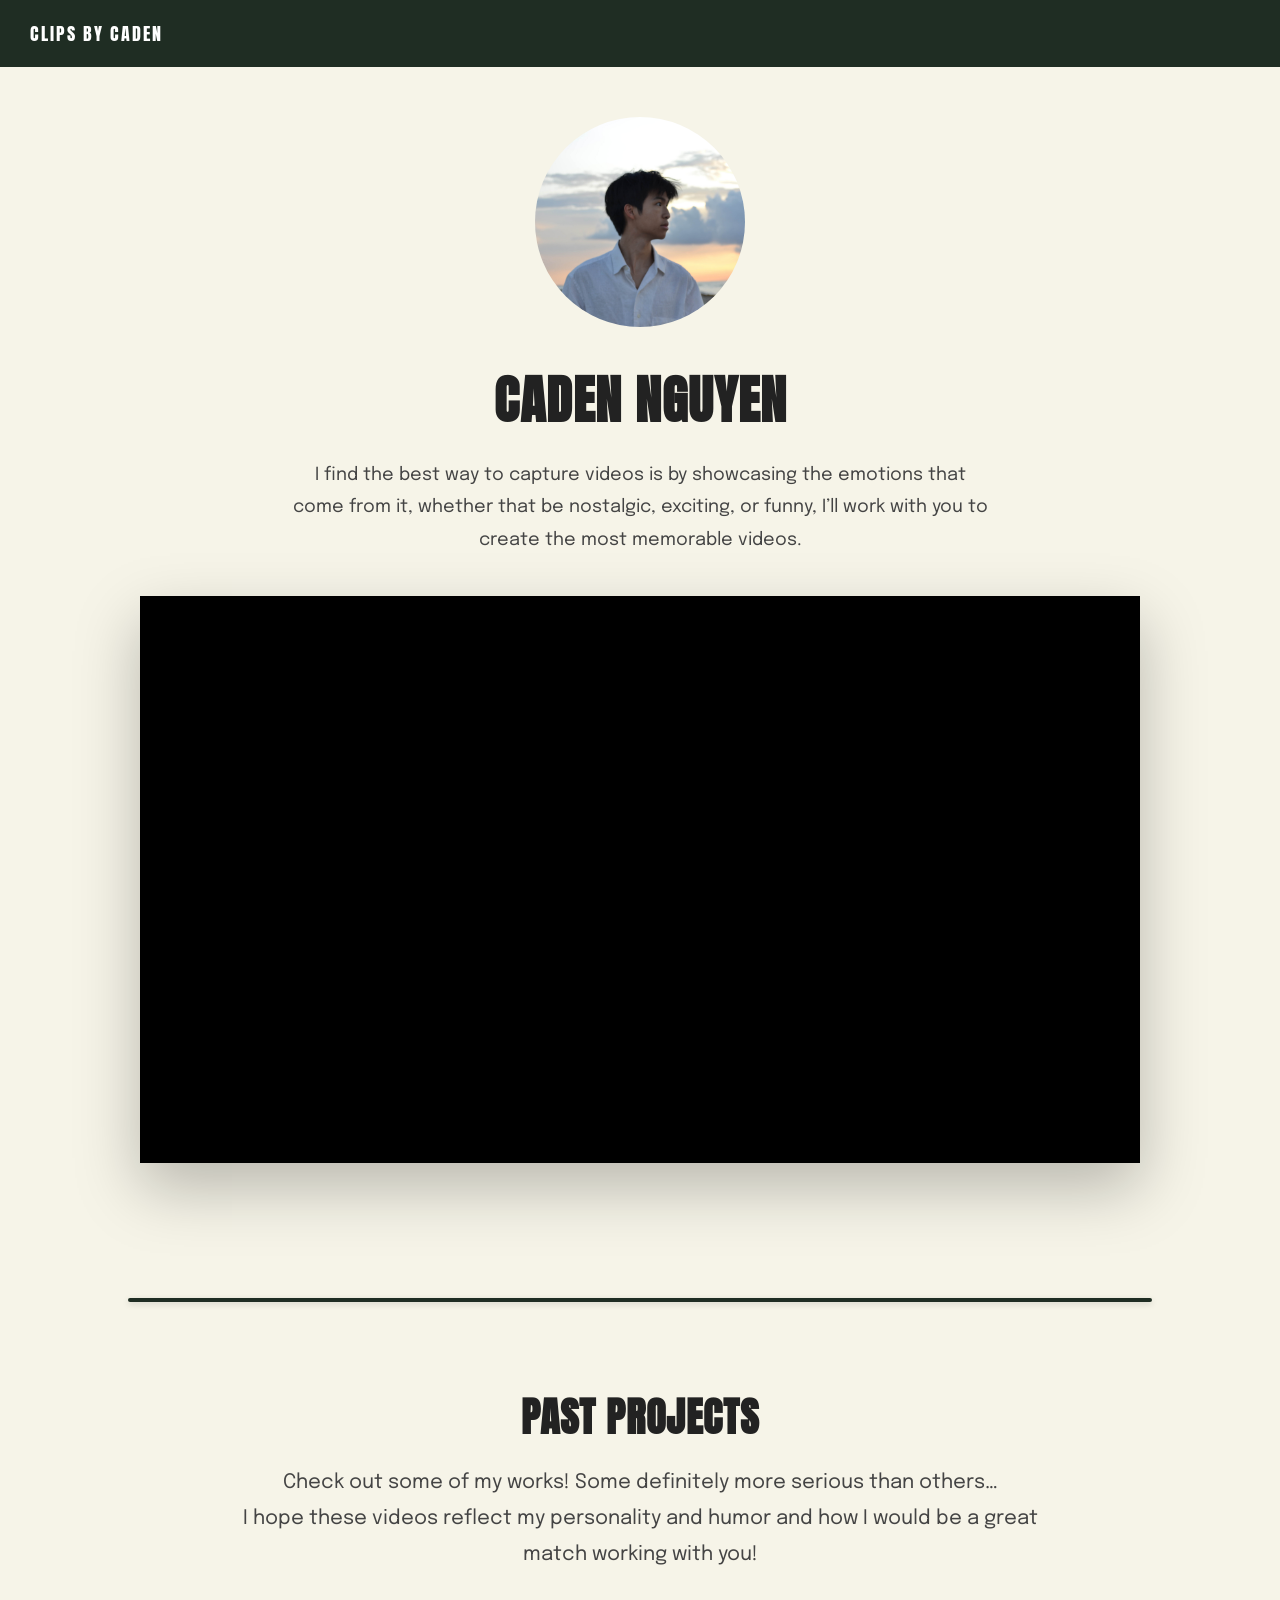
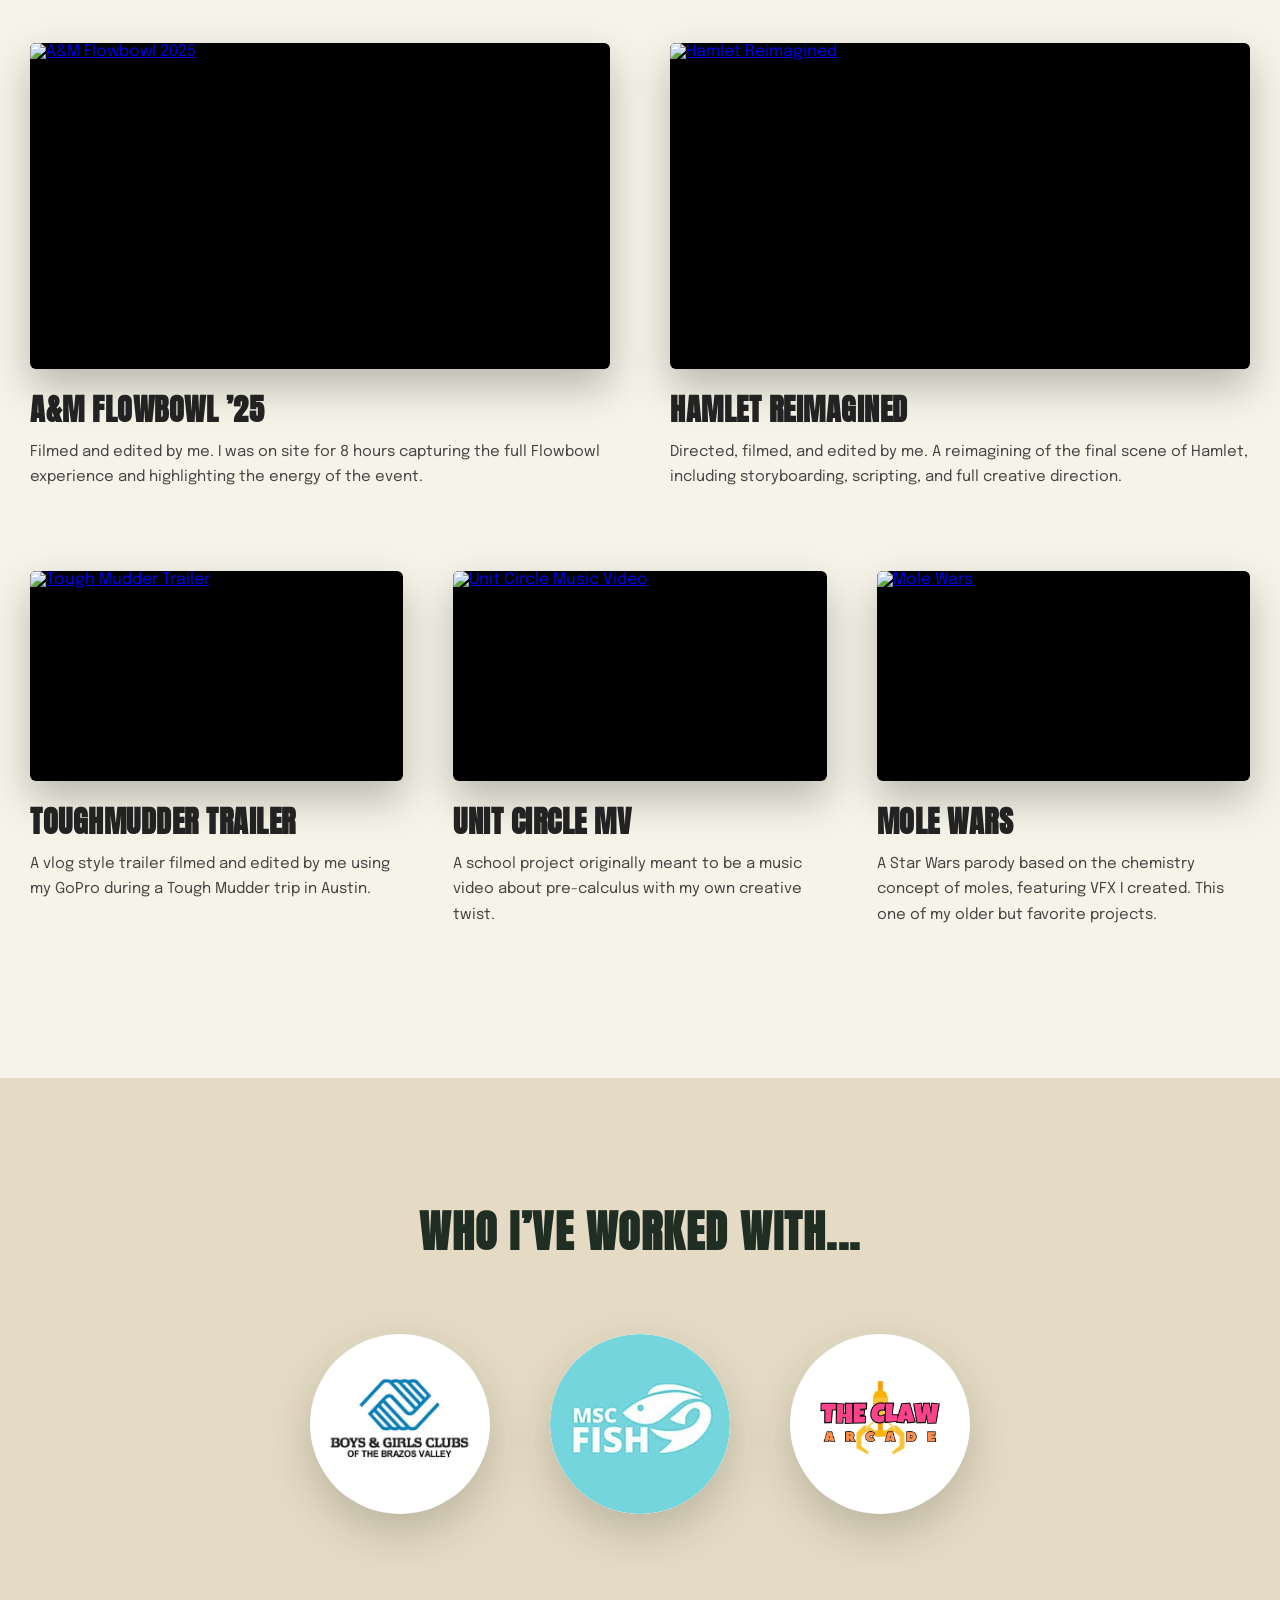
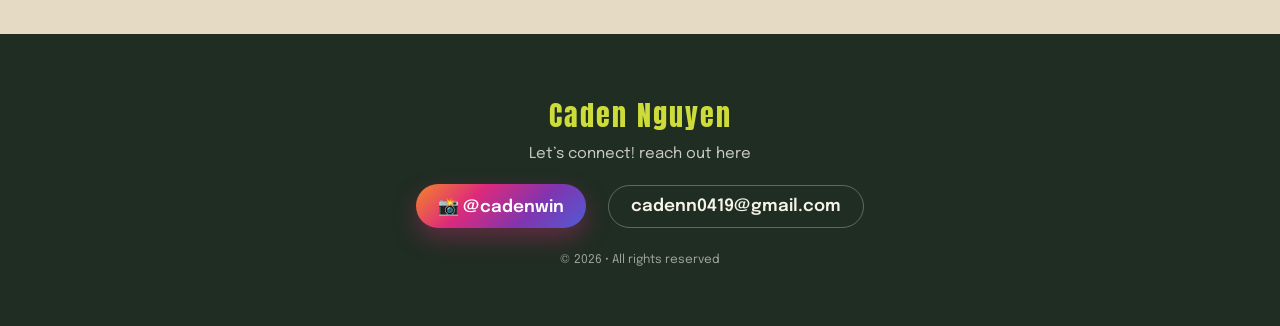
==== index.html @ b7a84304 "Add files via upload" ====
<!DOCTYPE html>
<html lang="en">
<head>
  <meta charset="UTF-8" />
  <meta name="viewport" content="width=device-width, initial-scale=1.0" />
  <title>Clips by Caden</title>
  <link rel="stylesheet" href="style.css" />
  <link href="https://fonts.googleapis.com/css2?family=Playfair+Display:wght@600&family=Inter:wght@300;400;500&display=swap" rel="stylesheet">
  <link href="https://fonts.googleapis.com/css2?family=Anton&family=Epilogue:wght@300;400;500&display=swap" rel="stylesheet">

</head>
<body>

  <!-- NAVBAR -->
  <header class="navbar">
    <div class="logo">CLIPS BY CADEN</div>
    <nav>
    
    </nav>
  </header>

  <!-- HERO -->
  <section class="hero" id="home">
    <img src="assets/profile.jpg" alt="Caden Nguyen" class="profile-img" />

    <h1>CADEN NGUYEN</h1>

    <p class="tagline">
      I find the best way to capture videos is by showcasing the emotions that come from it,
      whether that be nostalgic, exciting, or funny, I’ll work with you to create the most
      memorable videos.
    </p>
  </section>

  <!-- VIDEO REEL -->
  <section class="reel">
    <div class="video-wrapper">
      <!-- Replace with your YouTube or Vimeo embed -->
      <iframe 
        src="https://www.youtube.com/embed/qZF3WeDdk1c"
        title="Caden Nguyen Films"
        frameborder="0"
        allowfullscreen>
      </iframe>
    </div>
  </section>
  
<div class="divider"></div>

    <!-- projects -->
     <!-- PAST PROJECTS -->
<section class="projects" id="projects">

  <h2>PAST PROJECTS</h2>

  <p class="projects-intro">
    Check out some of my works! Some definitely more serious than others…<br />
    I hope these videos reflect my personality and humor and how I would be a
    great match working with you!
  </p>

  <!-- FEATURED PROJECTS -->
<div class="projects-featured">

  <div class="project-card large">
    <div class="project-video">
      <a href="https://youtu.be/d240eYxYjxo" target="_blank">
        <img
  src="https://img.youtube.com/vi/d240eYxYjxo/hqdefault.jpg"
  alt="A&M Flowbowl 2025"
  class="video-thumb"
>

      </a>
    </div>
    <h3>A&amp;M FLOWBOWL ’25</h3>
    <p>
      Filmed and edited by me. I was on site for 8 hours capturing the full
      Flowbowl experience and highlighting the energy of the event.
    </p>
  </div>

  <div class="project-card large">
    <div class="project-video">
      <a href="https://youtu.be/goT42VFaZeA" target="_blank">
        <img
          src="https://img.youtube.com/vi/goT42VFaZeA/maxresdefault.jpg"
          alt="Hamlet Reimagined"
          class="video-thumb"
        >
      </a>
    </div>
    <h3>HAMLET REIMAGINED</h3>
    <p>
      Directed, filmed, and edited by me. A reimagining of the final scene
      of Hamlet, including storyboarding, scripting, and full creative direction.
    </p>
  </div>

</div>

<!-- SECONDARY PROJECTS -->
<div class="projects-secondary">

  <div class="project-card small">
    <div class="project-video">
      <a href="https://youtu.be/OfDYMvaVsx0" target="_blank">
        <img
          src="https://img.youtube.com/vi/OfDYMvaVsx0/maxresdefault.jpg"
          alt="Tough Mudder Trailer"
          class="video-thumb"
        >
      </a>
    </div>
    <h3>TOUGHMUDDER TRAILER</h3>
    <p>
      A vlog style trailer filmed and edited by me using my GoPro during
      a Tough Mudder trip in Austin.
    </p>
  </div>

  <div class="project-card small">
    <div class="project-video">
      <a href="https://youtu.be/9hCsgJvI2CA" target="_blank">
        <img
  src="https://img.youtube.com/vi/9hCsgJvI2CA/hqdefault.jpg"
  alt="Unit Circle Music Video"
  class="video-thumb"
>

      </a>
    </div>
    <h3>UNIT CIRCLE MV</h3>
    <p>
      A school project originally meant to be a music video about
      pre-calculus with my own creative twist.
    </p>
  </div>

  <div class="project-card small">
    <div class="project-video">
      <a href="https://youtu.be/KLIT1pcWAOI" target="_blank">
        <img
          src="https://img.youtube.com/vi/KLIT1pcWAOI/maxresdefault.jpg"
          alt="Mole Wars"
          class="video-thumb"
        >
      </a>
    </div>
    <h3>MOLE WARS</h3>
    <p>
      A Star Wars parody based on the chemistry concept of moles, featuring
      VFX I created. This one of my older but favorite projects.
    </p>
  </div>

</div>
</section>

<!-- WHO I'VE WORKED WITH -->
<section class="clients">
  <h2>WHO I’VE WORKED WITH...</h2>
  <div class="client-logos">
    <div class="client-logo">
      <img src="assets/ec7a2b17-02f1-4ad2-b09e-390f89b731d1_1140x641.jpg" alt="Boys & Girls Club Logo">
    </div>
    <div class="client-logo msc">
      <img src="assets/images (1).jpg" alt="MSC Fish Logo">
    </div>
    <div class="client-logo">
      <img src="assets/470014449_1114795282971363_2690677675985295661_n.jpg" alt="The Claw Arcade Logo">
    </div>
  </div>
</section>

<!-- FOOTER -->
<footer>
  <div class="footer-inner">
    <p class="footer-name">Caden Nguyen</p>

    <p class="footer-cta">Let’s connect! reach out here</p>

    <div class="footer-contact">
      <a
        class="footer-link instagram"
        href="https://www.instagram.com/cadenwin/"
        target="_blank"
      >
        <span class="icon">📸</span> @cadenwin
      </a>

      <a
        class="footer-link email"
        href="mailto:cadenn0419@gmail.com"
      >
        cadenn0419@gmail.com
      </a>
    </div>

    <p class="footer-copy">© 2026 • All rights reserved</p>
  </div>
</footer>




</body>
</html>
---- style.css ----
:root {
  --dark-green: #1f2d23;
  --cream: #f6f4e8;
  --accent: #cddc39;
}

/* RESET */
* {
  box-sizing: border-box;
  margin: 0;
  padding: 0;
}

/* BASE */
body {
  font-family: 'Epilogue', sans-serif;
  background: var(--cream);
  color: #222;
  margin: 0;
  padding: 0;
}

/* NAVBAR */
.navbar {
  background: var(--dark-green);
  color: white;
  padding: 20px 30px;
  display: flex;
  justify-content: space-between;
  align-items: center;
}

html, body {
  margin: 0;
  padding: 0;
  width: 100%;
  overflow-x: hidden;
}


.logo {
  font-family: 'Anton', sans-serif;
  font-size: 18px;
  letter-spacing: 2px;
}

.navbar nav a {
  color: white;
  text-decoration: none;
  margin-left: 36px;
  font-size: 16px;
  font-weight: 500;
}

.contact-btn {
  border: 1px solid var(--accent);
  padding: 10px 22px;
  border-radius: 999px;
  font-size: 14px;
}

/* HERO */
.hero {
  text-align: center;
  padding: 50px 20px 20px;
}

.profile-img {
  width: 210px;
  height: 210px;
  border-radius: 50%;
  object-fit: cover;
  margin-bottom: 30px;
}

.hero h1 {
  font-family: 'Anton', sans-serif;
  font-size: 52px;
  letter-spacing: 1px;
  margin-bottom: 20px;
}

.tagline {
  font-family: 'Epilogue', sans-serif;
  max-width: 700px;
  margin: 0 auto;
  font-size: 18px;
  line-height: 1.8;
  color: #444;
}

/* VIDEO REEL */
.reel {
  display: flex;
  justify-content: center;
  padding: 20px 20px 120px;
}

.video-wrapper {
  width: 100%;
  max-width: 1000px;
  aspect-ratio: 16 / 9;
  background: black;
  box-shadow: 0 25px 60px rgba(0, 0, 0, 0.25);
}

.video-wrapper iframe {
  width: 100%;
  height: 100%;
}

/* PROJECTS */
.projects {
  padding: 70px 30px 30px; /* increased bottom padding */
  background: var(--cream);
  text-align: center;
}

.projects h2 {
  font-family: 'Anton', sans-serif;
  font-size: 40px;
  letter-spacing: 1px;
  margin-bottom: 18px;
}

.projects-intro {
  font-family: 'Epilogue', sans-serif;
  font-size: 20px;
  line-height: 1.8;
  max-width: 800px;
  margin: 0 auto 70px;
  color: #444;
}

/* FEATURED ROW */
.projects-featured {
  display: grid;
  grid-template-columns: 1fr 1fr;
  gap: 60px;
  max-width: 1400px;
  margin: 0 auto 80px;
}

/* SECONDARY ROW */
.projects-secondary {
  display: grid;
  grid-template-columns: repeat(3, 1fr);
  gap: 50px;
  max-width: 1400px;
  margin: 0 auto 120px;
}

/* PROJECT CARD */
.project-card {
  text-align: left;
}

.project-video {
  width: 100%;
  aspect-ratio: 16 / 9;
  background: #000;
  border-radius: 6px;
  overflow: hidden;
  box-shadow: 0 18px 40px rgba(0,0,0,0.25);
  margin-bottom: 18px;
  transition: transform 0.3s ease, box-shadow 0.3s ease;
}

.project-video iframe {
  width: 100%;
  height: 100%;
}

.project-video:hover {
  transform: translateY(-4px);
  box-shadow: 0 28px 60px rgba(0,0,0,0.3);
}

.video-thumb {
  width: 100%;
  aspect-ratio: 16 / 9;
  object-fit: cover;
  display: block;
  border-radius: 4px;
  cursor: pointer;
  transition: transform 0.3s ease, filter 0.3s ease;
}

.project-video:hover .video-thumb {
  transform: scale(1.03);
  filter: brightness(0.9);
}

.project-card h3 {
  font-family: 'Anton', sans-serif;
  font-size: 30px;
  letter-spacing: 0.5px;
  margin-bottom: 8px;
}

.project-card.large h3 {
  font-size: 30px;
}

.project-card p {
  font-family: 'Epilogue', sans-serif;
  font-size: 15px;
  line-height: 1.7;
  color: #444;
}

/* CLIENTS */
.clients {
  background: #e5dbc4;
  text-align: center;
  padding: 120px 40px;
  width: 100%;
  margin: 0;
}


.clients h2 {
  font-family: 'Anton', sans-serif;
  font-size: 44px;      /* was 36px */
  margin-bottom: 70px; /* more separation */
  letter-spacing: 1.5px;
  color: var(--dark-green);
}

.client-logos {
  display: flex;
  justify-content: center;
  gap: 60px;
  flex-wrap: wrap;
  align-items: center;
}

.client-logo {
  width: 180px;
  height: 180px;
  border-radius: 50%;
  overflow: hidden;
  background: white;
  display: flex;
  align-items: center;
  justify-content: center;
  padding: 15px;
  box-shadow: 0 18px 45px rgba(0,0,0,0.18);
  transition: transform 0.3s ease;
}

.client-logo img {
  width: 120%;
  height: 100%;
  object-fit: cover;
  display: block;
}

.client-logo:hover {
  transform: translateY(-5px) scale(1.05);
  border: 2px solid var(--accent);
}

/* DIVIDER */
.divider {
  width: 80%;
  height: 4px;
  background: var(--dark-green);
  margin: 15px auto;
  border-radius: 2px;
  box-shadow: 0 2px 6px rgba(0,0,0,0.15);
}

/* FOOTER */
footer {
  text-align: center;
  padding: 40px 0;
  font-size: 13px;
  color: #cddc39;
  background: var(--dark-green);
  width: 100%;      /* use 100% of parent */
  margin: 0;        /* remove any default margin */
  box-sizing: border-box;
}


footer a {
  color: var(--accent);
  text-decoration: none;
}

/* RESPONSIVE */
@media (max-width: 900px) {
  .projects-featured,
  .projects-secondary {
    grid-template-columns: 1fr;
  }
}

@media (max-width: 768px) {
  .navbar {
    padding: 28px 20px;
  }

  .navbar nav a {
    margin-left: 22px;
    font-size: 15px;
  }

  .hero {
    padding: 60px 20px 30px;
  }

  .hero h1 {
    font-size: 40px;
  }

  .profile-img {
    width: 140px;
    height: 140px;
  }

  .tagline {
    font-size: 16px;
  }

  .divider {
    width: 90%;
    height: 3px;
    margin: 20px auto;
  }

  .projects {
    padding: 80px 20px 160px; /* mobile-friendly padding */
  }
}
footer {
  background: var(--dark-green);
  width: 100%;
  margin: 0;
  padding: 50px 0;
  box-sizing: border-box;
}

.footer-inner {
  max-width: 1200px;
  margin: 0 auto;
  text-align: center;
  padding: 0 20px;
}

/* Name */
.footer-name {
  font-family: 'Anton', sans-serif;
  font-size: 26px;
  letter-spacing: 1.5px;
  color: var(--accent);
  margin-bottom: 10px;
}

footer {
  background: var(--dark-green);
  width: 100%;
  margin: 0;
  padding: 60px 0;
  box-sizing: border-box;
  display: block;
}

.footer-inner {
  max-width: 1200px;
  margin: 0 auto;
  text-align: center;
  padding: 0 20px;
}

/* Name */
.footer-name {
  font-family: 'Anton', sans-serif;
  font-size: 28px;
  letter-spacing: 2px;
  color: var(--accent);
  margin-bottom: 10px;
}

/* CTA text */
.footer-cta {
  font-family: 'Epilogue', sans-serif;
  font-size: 15px;
  color: rgba(246, 244, 232, 0.8);
  margin-bottom: 22px;
}

/* Contact row */
.footer-contact {
  display: flex;
  justify-content: center;
  align-items: center;
  gap: 22px;
  flex-wrap: wrap;
}

/* Shared button style */
.footer-link {
  font-family: 'Epilogue', sans-serif;
  font-size: 17px;
  font-weight: 600;
  text-decoration: none;
  padding: 12px 22px;
  border-radius: 999px;
  border: 1px solid rgba(246, 244, 232, 0.3);
  transition: all 0.3s ease;
  white-space: nowrap; /* prevents weird wrapping */
}

/* Instagram-specific styling */
.footer-link.instagram {
  color: white;
  background: linear-gradient(
    135deg,
    #f58529,
    #dd2a7b,
    #8134af,
    #515bd4
  );
  border: none;
  box-shadow: 0 10px 25px rgba(221, 42, 123, 0.35);
}

.footer-link.instagram:hover {
  transform: translateY(-3px) scale(1.03);
  box-shadow: 0 18px 40px rgba(221, 42, 123, 0.45);
}

/* Email button */
.footer-link.email {
  color: #f6f4e8;
  background: transparent;
}

.footer-link.email:hover {
  background: var(--accent);
  color: var(--dark-green);
  border-color: var(--accent);
  transform: translateY(-2px);
}

/* Copyright */
.footer-copy {
  margin-top: 26px;
  font-size: 12px;
  color: rgba(246, 244, 232, 0.6);
}

.client-logo.msc {
  padding: 0; /* remove inner padding */
}

.client-logo.msc img {
  width: 100%;
  height: 100%;
  object-fit: cover; /* fills circle */
  border-radius: 50%;
  transform: scale(1);
}
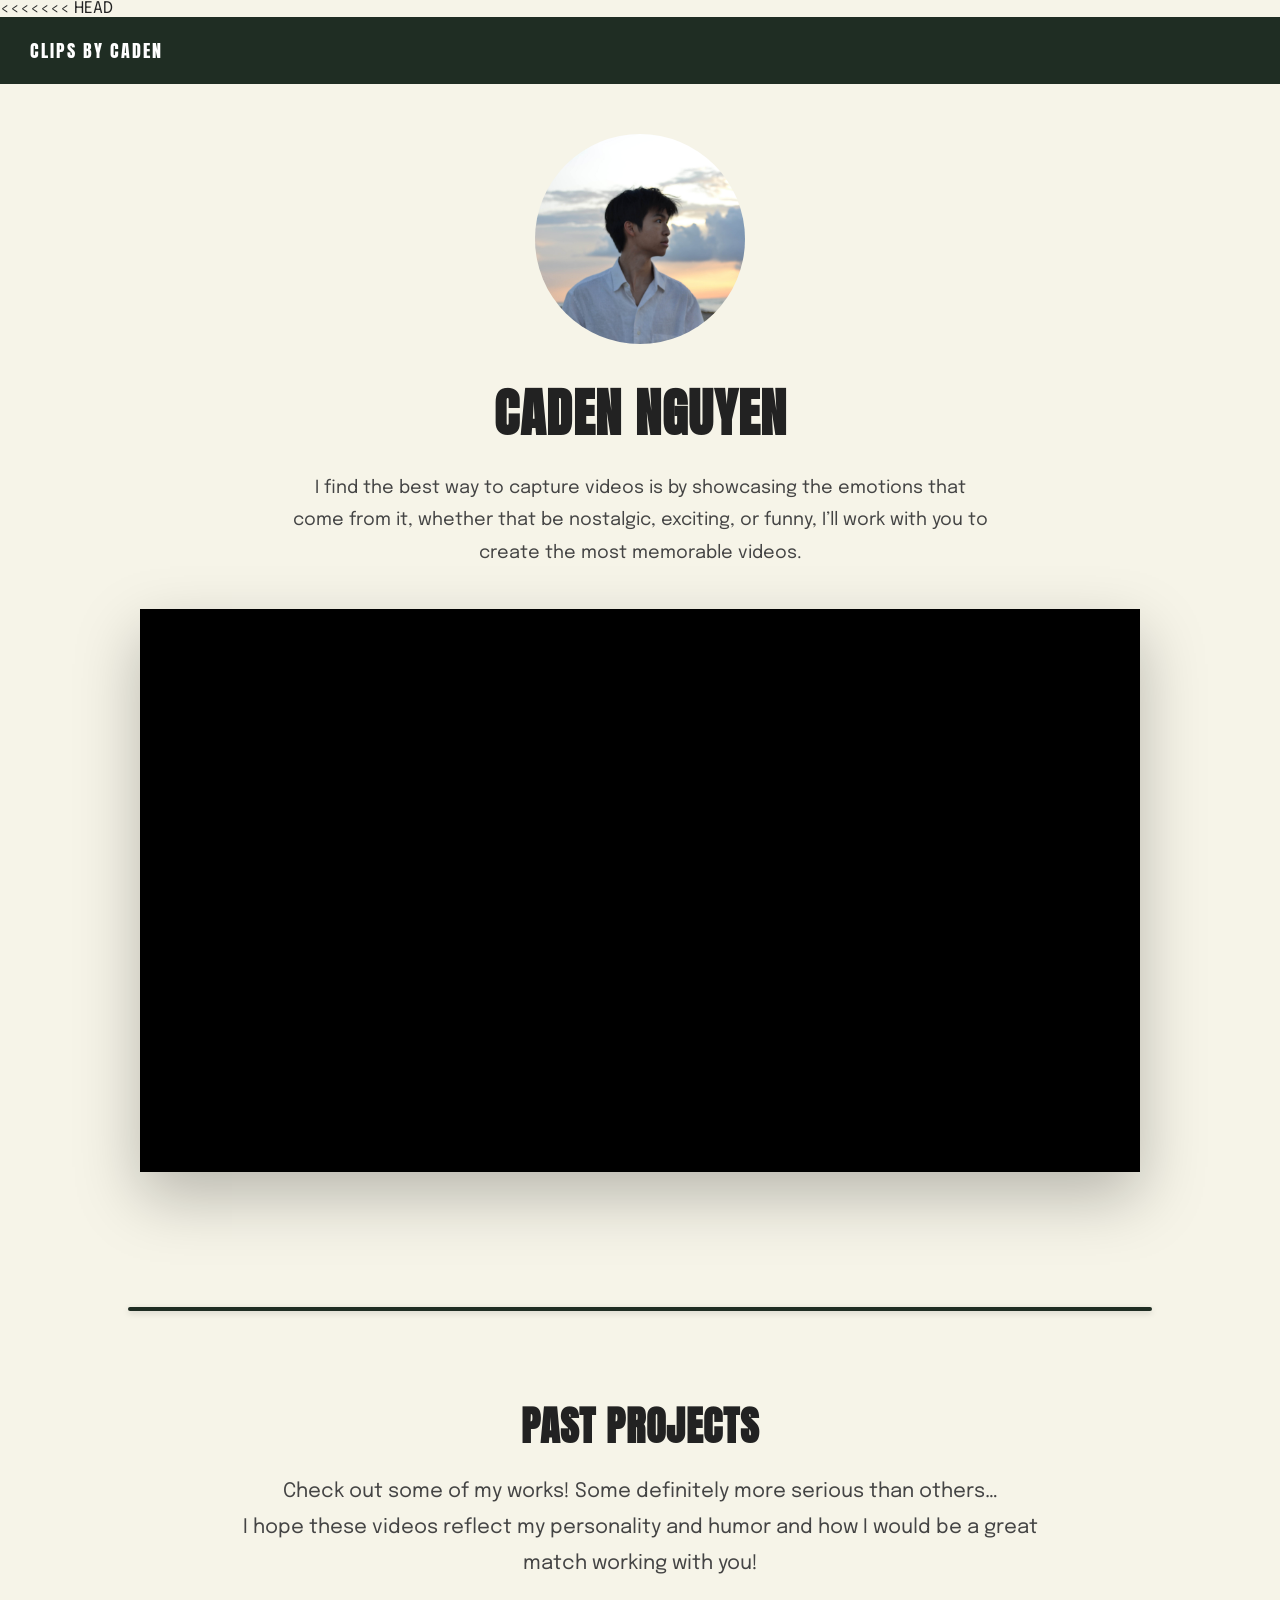
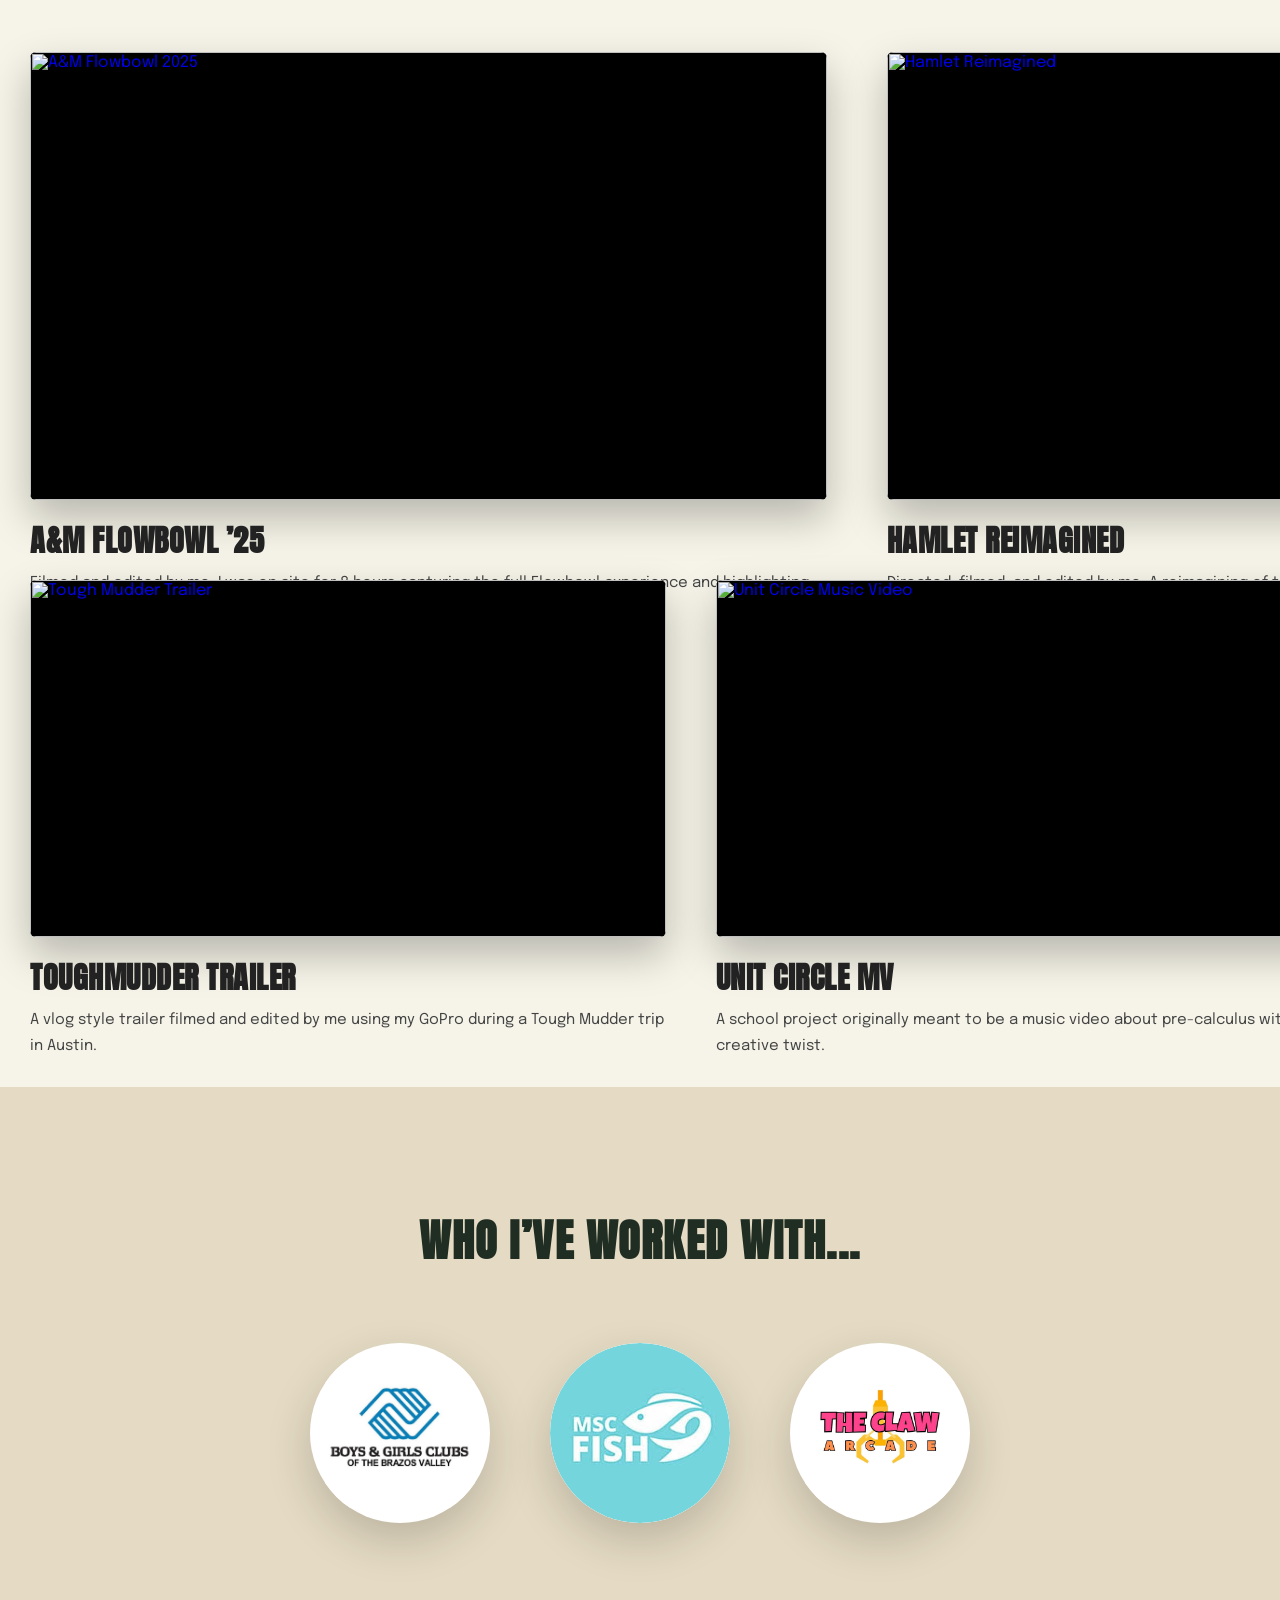
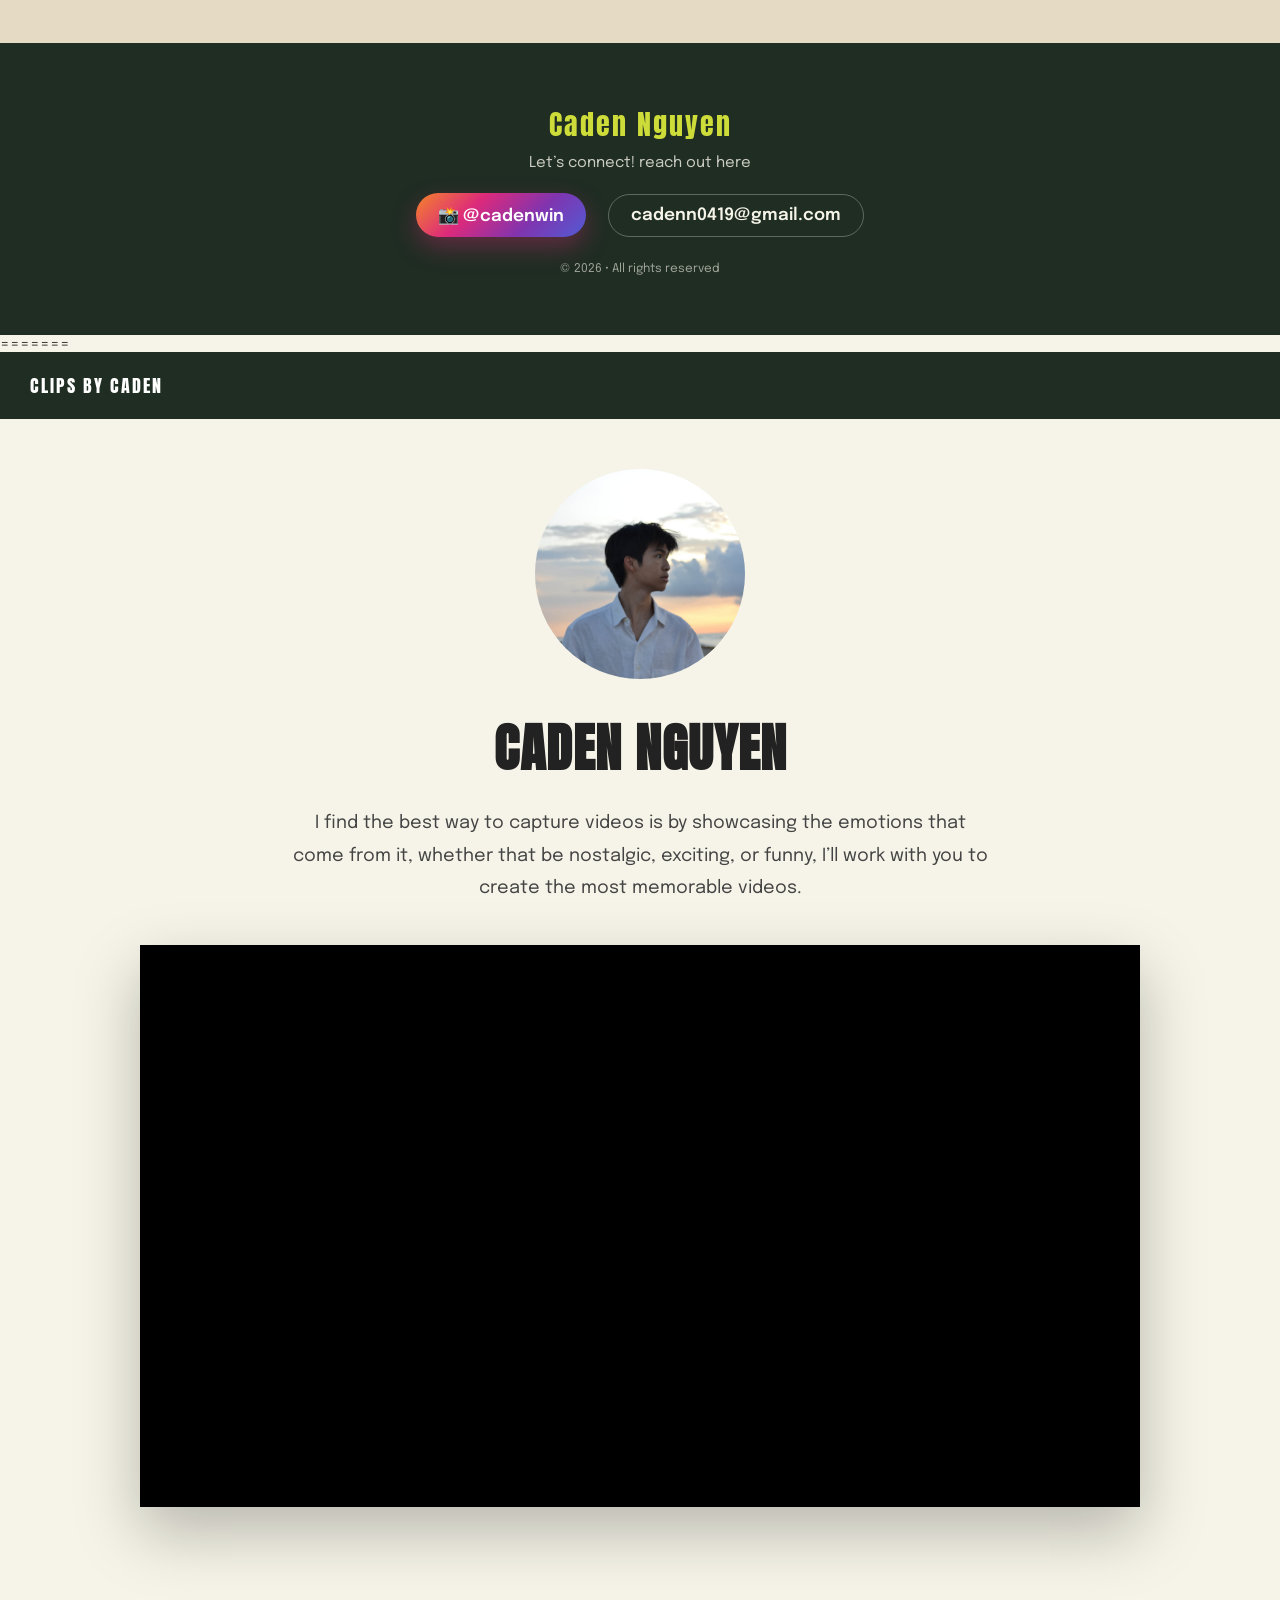
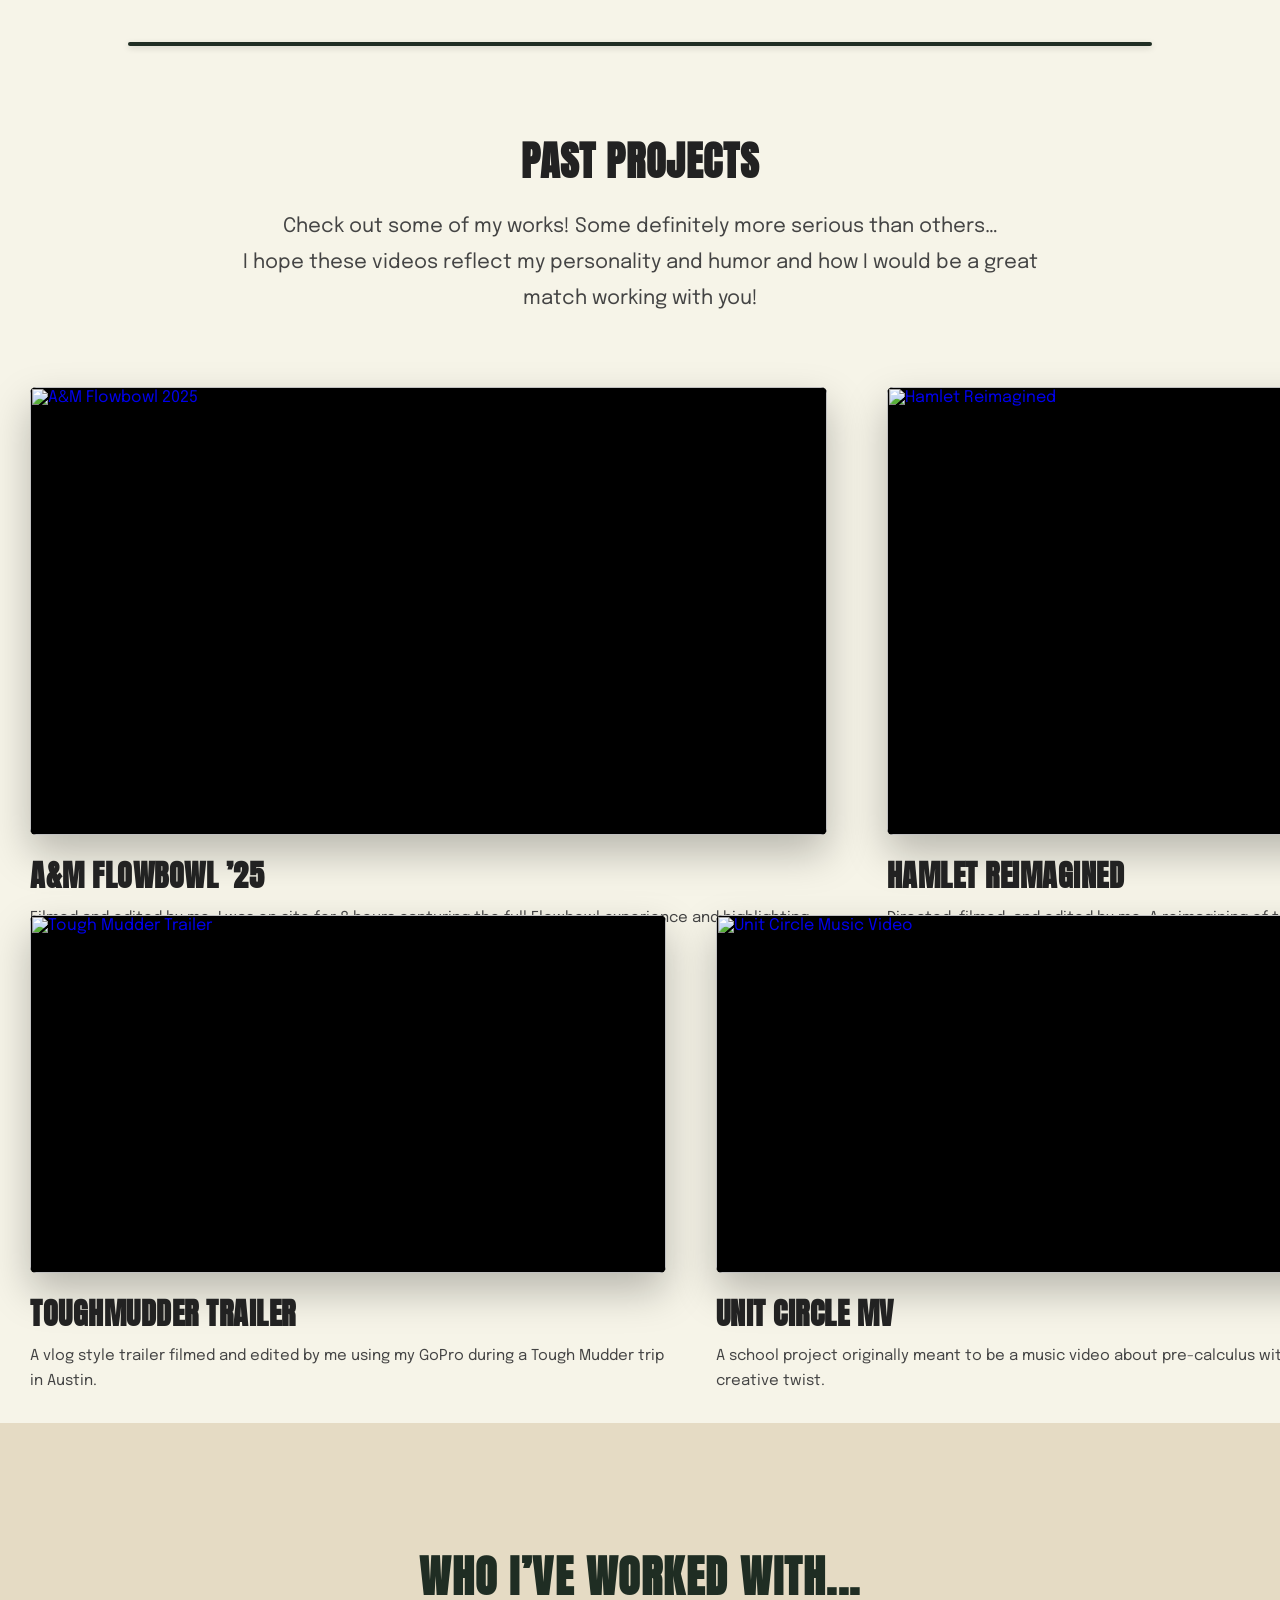
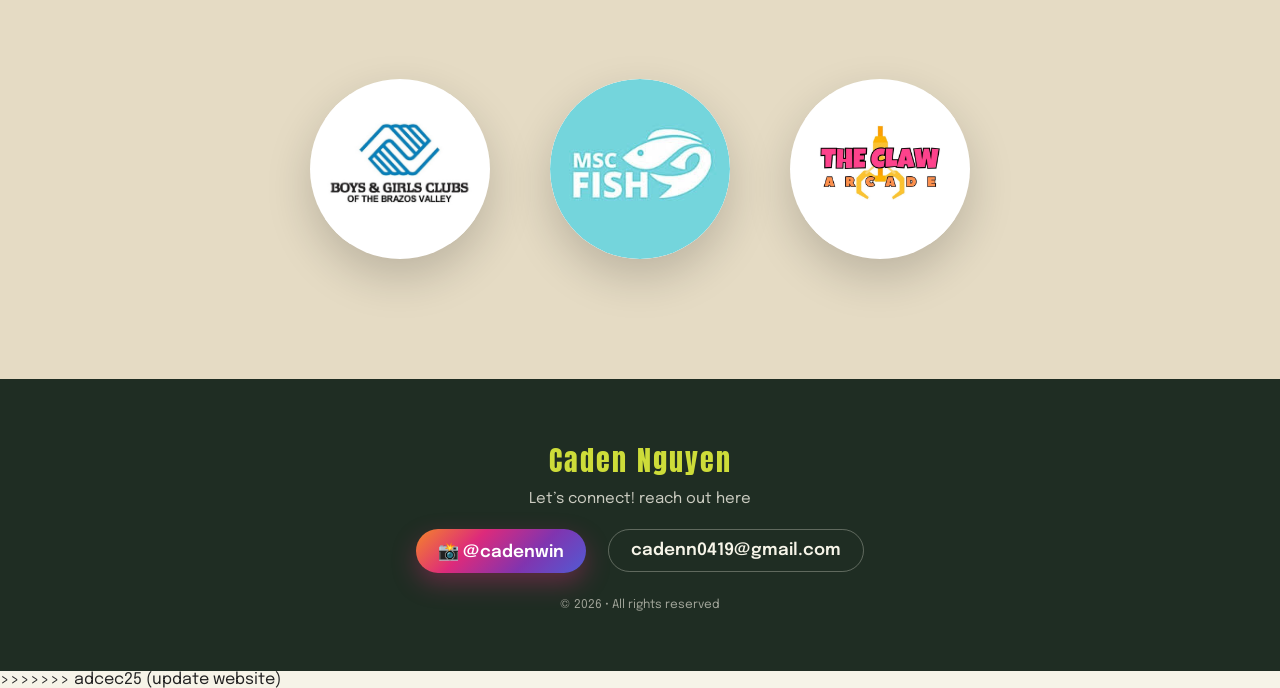
==== commit 02ddd31a: "save local changes" ====
--- a/index.html
+++ b/index.html
@@ -1,3 +1,4 @@
+<<<<<<< HEAD
 <!DOCTYPE html>
 <html lang="en">
 <head>
@@ -206,3 +207,219 @@
 
 </body>
 </html>
+=======
+<!DOCTYPE html>
+<html lang="en">
+<head>
+  <meta charset="UTF-8" />
+  <meta name="viewport" content="width=device-width, initial-scale=1.0" />
+  <title>Clips by Caden</title>
+  <link rel="stylesheet" href="style.css" />
+  <link href="https://fonts.googleapis.com/css2?family=Playfair+Display:wght@600&family=Inter:wght@300;400;500&display=swap" rel="stylesheet">
+  <link href="https://fonts.googleapis.com/css2?family=Anton&family=Epilogue:wght@300;400;500&display=swap" rel="stylesheet">
+   <link rel="icon" type="image/png" href="assets/profile.jpg">
+   <meta property="og:image" content="assets/profile.jpg">
+<meta property="og:title" content="Clips by Caden">
+<meta property="og:description" content="Check out my video projects!">
+<meta property="og:type" content="website">
+<meta property="og:url" content="https://clipsbycaden.netlify.app/">
+
+</head>
+<body>
+
+  <!-- NAVBAR -->
+  <header class="navbar">
+    <div class="logo">CLIPS BY CADEN</div>
+    <nav>
+    
+    </nav>
+  </header>
+
+  <!-- HERO -->
+  <section class="hero" id="home">
+    <img src="assets/profile.jpg" alt="Caden Nguyen" class="profile-img" />
+
+    <h1>CADEN NGUYEN</h1>
+
+    <p class="tagline">
+      I find the best way to capture videos is by showcasing the emotions that come from it,
+      whether that be nostalgic, exciting, or funny, I’ll work with you to create the most
+      memorable videos.
+    </p>
+  </section>
+
+  <!-- VIDEO REEL -->
+  <section class="reel">
+    <div class="video-wrapper">
+      <!-- Replace with your YouTube or Vimeo embed -->
+      <iframe 
+        src="https://www.youtube.com/embed/qZF3WeDdk1c"
+        title="Caden Nguyen Films"
+        frameborder="0"
+        allowfullscreen>
+      </iframe>
+    </div>
+  </section>
+  
+<div class="divider"></div>
+
+    <!-- projects -->
+     <!-- PAST PROJECTS -->
+<section class="projects" id="projects">
+
+  <h2>PAST PROJECTS</h2>
+
+  <p class="projects-intro">
+    Check out some of my works! Some definitely more serious than others…<br />
+    I hope these videos reflect my personality and humor and how I would be a
+    great match working with you!
+  </p>
+
+  <!-- FEATURED PROJECTS -->
+<div class="projects-featured">
+
+  <div class="project-card large">
+    <div class="project-video">
+      <a href="https://youtu.be/d240eYxYjxo" target="_blank">
+        <img
+  src="https://img.youtube.com/vi/d240eYxYjxo/hqdefault.jpg"
+  alt="A&M Flowbowl 2025"
+  class="video-thumb"
+>
+
+      </a>
+    </div>
+    <h3>A&amp;M FLOWBOWL ’25</h3>
+    <p>
+      Filmed and edited by me. I was on site for 8 hours capturing the full
+      Flowbowl experience and highlighting the energy of the event.
+    </p>
+  </div>
+
+  <div class="project-card large">
+    <div class="project-video">
+      <a href="https://youtu.be/goT42VFaZeA" target="_blank">
+        <img
+          src="https://img.youtube.com/vi/goT42VFaZeA/maxresdefault.jpg"
+          alt="Hamlet Reimagined"
+          class="video-thumb"
+        >
+      </a>
+    </div>
+    <h3>HAMLET REIMAGINED</h3>
+    <p>
+      Directed, filmed, and edited by me. A reimagining of the final scene
+      of Hamlet, including storyboarding, scripting, and full creative direction.
+    </p>
+  </div>
+
+</div>
+
+<!-- SECONDARY PROJECTS -->
+<div class="projects-secondary">
+
+  <div class="project-card small">
+    <div class="project-video">
+      <a href="https://youtu.be/OfDYMvaVsx0" target="_blank">
+        <img
+          src="https://img.youtube.com/vi/OfDYMvaVsx0/maxresdefault.jpg"
+          alt="Tough Mudder Trailer"
+          class="video-thumb"
+        >
+      </a>
+    </div>
+    <h3>TOUGHMUDDER TRAILER</h3>
+    <p>
+      A vlog style trailer filmed and edited by me using my GoPro during
+      a Tough Mudder trip in Austin.
+    </p>
+  </div>
+
+  <div class="project-card small">
+    <div class="project-video">
+      <a href="https://youtu.be/9hCsgJvI2CA" target="_blank">
+        <img
+  src="https://img.youtube.com/vi/9hCsgJvI2CA/hqdefault.jpg"
+  alt="Unit Circle Music Video"
+  class="video-thumb"
+>
+
+      </a>
+    </div>
+    <h3>UNIT CIRCLE MV</h3>
+    <p>
+      A school project originally meant to be a music video about
+      pre-calculus with my own creative twist.
+    </p>
+  </div>
+
+  <div class="project-card small">
+    <div class="project-video">
+      <a href="https://youtu.be/KLIT1pcWAOI" target="_blank">
+        <img
+          src="https://img.youtube.com/vi/KLIT1pcWAOI/maxresdefault.jpg"
+          alt="Mole Wars"
+          class="video-thumb"
+        >
+      </a>
+    </div>
+    <h3>MOLE WARS</h3>
+    <p>
+      A Star Wars parody based on the chemistry concept of moles, featuring
+      VFX I created. This one of my older but favorite projects.
+    </p>
+  </div>
+
+</div>
+</section>
+
+<!-- WHO I'VE WORKED WITH -->
+<section class="clients">
+  <h2>WHO I’VE WORKED WITH...</h2>
+  <div class="client-logos">
+    <div class="client-logo">
+      <img src="assets/ec7a2b17-02f1-4ad2-b09e-390f89b731d1_1140x641.jpg" alt="Boys & Girls Club Logo">
+    </div>
+    <div class="client-logo msc">
+      <img src="assets/images (1).jpg" alt="MSC Fish Logo">
+    </div>
+    <div class="client-logo">
+      <img src="assets/470014449_1114795282971363_2690677675985295661_n.jpg" alt="The Claw Arcade Logo">
+    </div>
+  </div>
+</section>
+
+<!-- FOOTER -->
+<footer>
+  <div class="footer-inner">
+    <p class="footer-name">Caden Nguyen</p>
+
+    <p class="footer-cta">Let’s connect! reach out here</p>
+
+    <div class="footer-contact">
+      <a
+        class="footer-link instagram"
+        href="https://www.instagram.com/cadenwin/"
+        target="_blank"
+      >
+        <span class="icon">📸</span> @cadenwin
+      </a>
+
+      <a
+        class="footer-link email"
+        href="mailto:cadenn0419@gmail.com"
+      >
+        cadenn0419@gmail.com
+      </a>
+    </div>
+
+    <p class="footer-copy">© 2026 • All rights reserved</p>
+  </div>
+</footer>
+
+
+
+
+</body>
+</html>
+>>>>>>> adcec25 (update website)
--- a/style.css
+++ b/style.css
@@ -1,465 +1,931 @@
-:root {
-  --dark-green: #1f2d23;
-  --cream: #f6f4e8;
-  --accent: #cddc39;
-}
-
-/* RESET */
-* {
-  box-sizing: border-box;
-  margin: 0;
-  padding: 0;
-}
-
-/* BASE */
-body {
-  font-family: 'Epilogue', sans-serif;
-  background: var(--cream);
-  color: #222;
-  margin: 0;
-  padding: 0;
-}
-
-/* NAVBAR */
-.navbar {
-  background: var(--dark-green);
-  color: white;
-  padding: 20px 30px;
-  display: flex;
-  justify-content: space-between;
-  align-items: center;
-}
-
-html, body {
-  margin: 0;
-  padding: 0;
-  width: 100%;
-  overflow-x: hidden;
-}
-
-
-.logo {
-  font-family: 'Anton', sans-serif;
-  font-size: 18px;
-  letter-spacing: 2px;
-}
-
-.navbar nav a {
-  color: white;
-  text-decoration: none;
-  margin-left: 36px;
-  font-size: 16px;
-  font-weight: 500;
-}
-
-.contact-btn {
-  border: 1px solid var(--accent);
-  padding: 10px 22px;
-  border-radius: 999px;
-  font-size: 14px;
-}
-
-/* HERO */
-.hero {
-  text-align: center;
-  padding: 50px 20px 20px;
-}
-
-.profile-img {
-  width: 210px;
-  height: 210px;
-  border-radius: 50%;
-  object-fit: cover;
-  margin-bottom: 30px;
-}
-
-.hero h1 {
-  font-family: 'Anton', sans-serif;
-  font-size: 52px;
-  letter-spacing: 1px;
-  margin-bottom: 20px;
-}
-
-.tagline {
-  font-family: 'Epilogue', sans-serif;
-  max-width: 700px;
-  margin: 0 auto;
-  font-size: 18px;
-  line-height: 1.8;
-  color: #444;
-}
-
-/* VIDEO REEL */
-.reel {
-  display: flex;
-  justify-content: center;
-  padding: 20px 20px 120px;
-}
-
-.video-wrapper {
-  width: 100%;
-  max-width: 1000px;
-  aspect-ratio: 16 / 9;
-  background: black;
-  box-shadow: 0 25px 60px rgba(0, 0, 0, 0.25);
-}
-
-.video-wrapper iframe {
-  width: 100%;
-  height: 100%;
-}
-
-/* PROJECTS */
-.projects {
-  padding: 70px 30px 30px; /* increased bottom padding */
-  background: var(--cream);
-  text-align: center;
-}
-
-.projects h2 {
-  font-family: 'Anton', sans-serif;
-  font-size: 40px;
-  letter-spacing: 1px;
-  margin-bottom: 18px;
-}
-
-.projects-intro {
-  font-family: 'Epilogue', sans-serif;
-  font-size: 20px;
-  line-height: 1.8;
-  max-width: 800px;
-  margin: 0 auto 70px;
-  color: #444;
-}
-
-/* FEATURED ROW */
-.projects-featured {
-  display: grid;
-  grid-template-columns: 1fr 1fr;
-  gap: 60px;
-  max-width: 1400px;
-  margin: 0 auto 80px;
-}
-
-/* SECONDARY ROW */
-.projects-secondary {
-  display: grid;
-  grid-template-columns: repeat(3, 1fr);
-  gap: 50px;
-  max-width: 1400px;
-  margin: 0 auto 120px;
-}
-
-/* PROJECT CARD */
-.project-card {
-  text-align: left;
-}
-
-.project-video {
-  width: 100%;
-  aspect-ratio: 16 / 9;
-  background: #000;
-  border-radius: 6px;
-  overflow: hidden;
-  box-shadow: 0 18px 40px rgba(0,0,0,0.25);
-  margin-bottom: 18px;
-  transition: transform 0.3s ease, box-shadow 0.3s ease;
-}
-
-.project-video iframe {
-  width: 100%;
-  height: 100%;
-}
-
-.project-video:hover {
-  transform: translateY(-4px);
-  box-shadow: 0 28px 60px rgba(0,0,0,0.3);
-}
-
-.video-thumb {
-  width: 100%;
-  aspect-ratio: 16 / 9;
-  object-fit: cover;
-  display: block;
-  border-radius: 4px;
-  cursor: pointer;
-  transition: transform 0.3s ease, filter 0.3s ease;
-}
-
-.project-video:hover .video-thumb {
-  transform: scale(1.03);
-  filter: brightness(0.9);
-}
-
-.project-card h3 {
-  font-family: 'Anton', sans-serif;
-  font-size: 30px;
-  letter-spacing: 0.5px;
-  margin-bottom: 8px;
-}
-
-.project-card.large h3 {
-  font-size: 30px;
-}
-
-.project-card p {
-  font-family: 'Epilogue', sans-serif;
-  font-size: 15px;
-  line-height: 1.7;
-  color: #444;
-}
-
-/* CLIENTS */
-.clients {
-  background: #e5dbc4;
-  text-align: center;
-  padding: 120px 40px;
-  width: 100%;
-  margin: 0;
-}
-
-
-.clients h2 {
-  font-family: 'Anton', sans-serif;
-  font-size: 44px;      /* was 36px */
-  margin-bottom: 70px; /* more separation */
-  letter-spacing: 1.5px;
-  color: var(--dark-green);
-}
-
-.client-logos {
-  display: flex;
-  justify-content: center;
-  gap: 60px;
-  flex-wrap: wrap;
-  align-items: center;
-}
-
-.client-logo {
-  width: 180px;
-  height: 180px;
-  border-radius: 50%;
-  overflow: hidden;
-  background: white;
-  display: flex;
-  align-items: center;
-  justify-content: center;
-  padding: 15px;
-  box-shadow: 0 18px 45px rgba(0,0,0,0.18);
-  transition: transform 0.3s ease;
-}
-
-.client-logo img {
-  width: 120%;
-  height: 100%;
-  object-fit: cover;
-  display: block;
-}
-
-.client-logo:hover {
-  transform: translateY(-5px) scale(1.05);
-  border: 2px solid var(--accent);
-}
-
-/* DIVIDER */
-.divider {
-  width: 80%;
-  height: 4px;
-  background: var(--dark-green);
-  margin: 15px auto;
-  border-radius: 2px;
-  box-shadow: 0 2px 6px rgba(0,0,0,0.15);
-}
-
-/* FOOTER */
-footer {
-  text-align: center;
-  padding: 40px 0;
-  font-size: 13px;
-  color: #cddc39;
-  background: var(--dark-green);
-  width: 100%;      /* use 100% of parent */
-  margin: 0;        /* remove any default margin */
-  box-sizing: border-box;
-}
-
-
-footer a {
-  color: var(--accent);
-  text-decoration: none;
-}
-
-/* RESPONSIVE */
-@media (max-width: 900px) {
-  .projects-featured,
-  .projects-secondary {
-    grid-template-columns: 1fr;
-  }
-}
-
-@media (max-width: 768px) {
-  .navbar {
-    padding: 28px 20px;
-  }
-
-  .navbar nav a {
-    margin-left: 22px;
-    font-size: 15px;
-  }
-
-  .hero {
-    padding: 60px 20px 30px;
-  }
-
-  .hero h1 {
-    font-size: 40px;
-  }
-
-  .profile-img {
-    width: 140px;
-    height: 140px;
-  }
-
-  .tagline {
-    font-size: 16px;
-  }
-
-  .divider {
-    width: 90%;
-    height: 3px;
-    margin: 20px auto;
-  }
-
-  .projects {
-    padding: 80px 20px 160px; /* mobile-friendly padding */
-  }
-}
-footer {
-  background: var(--dark-green);
-  width: 100%;
-  margin: 0;
-  padding: 50px 0;
-  box-sizing: border-box;
-}
-
-.footer-inner {
-  max-width: 1200px;
-  margin: 0 auto;
-  text-align: center;
-  padding: 0 20px;
-}
-
-/* Name */
-.footer-name {
-  font-family: 'Anton', sans-serif;
-  font-size: 26px;
-  letter-spacing: 1.5px;
-  color: var(--accent);
-  margin-bottom: 10px;
-}
-
-footer {
-  background: var(--dark-green);
-  width: 100%;
-  margin: 0;
-  padding: 60px 0;
-  box-sizing: border-box;
-  display: block;
-}
-
-.footer-inner {
-  max-width: 1200px;
-  margin: 0 auto;
-  text-align: center;
-  padding: 0 20px;
-}
-
-/* Name */
-.footer-name {
-  font-family: 'Anton', sans-serif;
-  font-size: 28px;
-  letter-spacing: 2px;
-  color: var(--accent);
-  margin-bottom: 10px;
-}
-
-/* CTA text */
-.footer-cta {
-  font-family: 'Epilogue', sans-serif;
-  font-size: 15px;
-  color: rgba(246, 244, 232, 0.8);
-  margin-bottom: 22px;
-}
-
-/* Contact row */
-.footer-contact {
-  display: flex;
-  justify-content: center;
-  align-items: center;
-  gap: 22px;
-  flex-wrap: wrap;
-}
-
-/* Shared button style */
-.footer-link {
-  font-family: 'Epilogue', sans-serif;
-  font-size: 17px;
-  font-weight: 600;
-  text-decoration: none;
-  padding: 12px 22px;
-  border-radius: 999px;
-  border: 1px solid rgba(246, 244, 232, 0.3);
-  transition: all 0.3s ease;
-  white-space: nowrap; /* prevents weird wrapping */
-}
-
-/* Instagram-specific styling */
-.footer-link.instagram {
-  color: white;
-  background: linear-gradient(
-    135deg,
-    #f58529,
-    #dd2a7b,
-    #8134af,
-    #515bd4
-  );
-  border: none;
-  box-shadow: 0 10px 25px rgba(221, 42, 123, 0.35);
-}
-
-.footer-link.instagram:hover {
-  transform: translateY(-3px) scale(1.03);
-  box-shadow: 0 18px 40px rgba(221, 42, 123, 0.45);
-}
-
-/* Email button */
-.footer-link.email {
-  color: #f6f4e8;
-  background: transparent;
-}
-
-.footer-link.email:hover {
-  background: var(--accent);
-  color: var(--dark-green);
-  border-color: var(--accent);
-  transform: translateY(-2px);
-}
-
-/* Copyright */
-.footer-copy {
-  margin-top: 26px;
-  font-size: 12px;
-  color: rgba(246, 244, 232, 0.6);
-}
-
-.client-logo.msc {
-  padding: 0; /* remove inner padding */
-}
-
-.client-logo.msc img {
-  width: 100%;
-  height: 100%;
-  object-fit: cover; /* fills circle */
-  border-radius: 50%;
-  transform: scale(1);
-}
+:root {
+  --dark-green: #1f2d23;
+  --cream: #f6f4e8;
+  --accent: #cddc39;
+}
+
+/* RESET */
+* {
+  box-sizing: border-box;
+  margin: 0;
+  padding: 0;
+}
+
+/* BASE */
+body {
+  font-family: 'Epilogue', sans-serif;
+  background: var(--cream);
+  color: #222;
+  margin: 0;
+  padding: 0;
+}
+
+/* NAVBAR */
+.navbar {
+  background: var(--dark-green);
+  color: white;
+  padding: 20px 30px;
+  display: flex;
+  justify-content: space-between;
+  align-items: center;
+}
+
+html, body {
+  margin: 0;
+  padding: 0;
+  width: 100%;
+  overflow-x: hidden;
+}
+
+
+.logo {
+  font-family: 'Anton', sans-serif;
+  font-size: 18px;
+  letter-spacing: 2px;
+}
+
+.navbar nav a {
+  color: white;
+  text-decoration: none;
+  margin-left: 36px;
+  font-size: 16px;
+  font-weight: 500;
+}
+
+.contact-btn {
+  border: 1px solid var(--accent);
+  padding: 10px 22px;
+  border-radius: 999px;
+  font-size: 14px;
+}
+
+/* HERO */
+.hero {
+  text-align: center;
+  padding: 50px 20px 20px;
+}
+
+.profile-img {
+  width: 210px;
+  height: 210px;
+  border-radius: 50%;
+  object-fit: cover;
+  margin-bottom: 30px;
+}
+
+.hero h1 {
+  font-family: 'Anton', sans-serif;
+  font-size: 52px;
+  letter-spacing: 1px;
+  margin-bottom: 20px;
+}
+
+.tagline {
+  font-family: 'Epilogue', sans-serif;
+  max-width: 700px;
+  margin: 0 auto;
+  font-size: 18px;
+  line-height: 1.8;
+  color: #444;
+}
+
+/* VIDEO REEL */
+.reel {
+  display: flex;
+  justify-content: center;
+  padding: 20px 20px 120px;
+}
+
+.video-wrapper {
+  width: 100%;
+  max-width: 1000px;
+  aspect-ratio: 16 / 9;
+  background: black;
+  box-shadow: 0 25px 60px rgba(0, 0, 0, 0.25);
+}
+
+.video-wrapper iframe {
+  width: 100%;
+  height: 100%;
+}
+
+/* PROJECTS */
+.projects {
+  padding: 70px 30px 30px; /* increased bottom padding */
+  background: var(--cream);
+  text-align: center;
+}
+
+.projects h2 {
+  font-family: 'Anton', sans-serif;
+  font-size: 40px;
+  letter-spacing: 1px;
+  margin-bottom: 18px;
+}
+
+.projects-intro {
+  font-family: 'Epilogue', sans-serif;
+  font-size: 20px;
+  line-height: 1.8;
+  max-width: 800px;
+  margin: 0 auto 70px;
+  color: #444;
+}
+
+/* FEATURED ROW */
+.projects-featured {
+  display: grid;
+  grid-template-columns: 1fr 1fr;
+  gap: 60px;
+  max-width: 1400px;
+  margin: 0 auto 80px;
+}
+
+/* SECONDARY ROW */
+.projects-secondary {
+  display: grid;
+  grid-template-columns: repeat(3, 1fr);
+  gap: 50px;
+  max-width: 1400px;
+  margin: 0 auto 120px;
+}
+
+/* PROJECT CARD */
+.project-card {
+  text-align: left;
+}
+
+.project-video {
+  width: 100%;
+  aspect-ratio: 16 / 9;
+  background: #000;
+  border-radius: 6px;
+  overflow: hidden;
+  box-shadow: 0 18px 40px rgba(0,0,0,0.25);
+  margin-bottom: 18px;
+  transition: transform 0.3s ease, box-shadow 0.3s ease;
+}
+
+.project-video iframe {
+  width: 100%;
+  height: 100%;
+}
+
+.project-video:hover {
+  transform: translateY(-4px);
+  box-shadow: 0 28px 60px rgba(0,0,0,0.3);
+}
+
+.video-thumb {
+  width: 100%;
+  aspect-ratio: 16 / 9;
+  object-fit: cover;
+  display: block;
+  border-radius: 4px;
+  cursor: pointer;
+  transition: transform 0.3s ease, filter 0.3s ease;
+}
+
+.project-video:hover .video-thumb {
+  transform: scale(1.03);
+  filter: brightness(0.9);
+}
+
+.project-card h3 {
+  font-family: 'Anton', sans-serif;
+  font-size: 30px;
+  letter-spacing: 0.5px;
+  margin-bottom: 8px;
+}
+
+.project-card.large h3 {
+  font-size: 30px;
+}
+
+.project-card p {
+  font-family: 'Epilogue', sans-serif;
+  font-size: 15px;
+  line-height: 1.7;
+  color: #444;
+}
+
+/* CLIENTS */
+.clients {
+  background: #e5dbc4;
+  text-align: center;
+  padding: 120px 40px;
+  width: 100%;
+  margin: 0;
+}
+
+
+.clients h2 {
+  font-family: 'Anton', sans-serif;
+  font-size: 44px;      /* was 36px */
+  margin-bottom: 70px; /* more separation */
+  letter-spacing: 1.5px;
+  color: var(--dark-green);
+}
+
+.client-logos {
+  display: flex;
+  justify-content: center;
+  gap: 60px;
+  flex-wrap: wrap;
+  align-items: center;
+}
+
+.client-logo {
+  width: 180px;
+  height: 180px;
+  border-radius: 50%;
+  overflow: hidden;
+  background: white;
+  display: flex;
+  align-items: center;
+  justify-content: center;
+  padding: 15px;
+  box-shadow: 0 18px 45px rgba(0,0,0,0.18);
+  transition: transform 0.3s ease;
+}
+
+.client-logo img {
+  width: 120%;
+  height: 100%;
+  object-fit: cover;
+  display: block;
+}
+
+.client-logo:hover {
+  transform: translateY(-5px) scale(1.05);
+  border: 2px solid var(--accent);
+}
+
+/* DIVIDER */
+.divider {
+  width: 80%;
+  height: 4px;
+  background: var(--dark-green);
+  margin: 15px auto;
+  border-radius: 2px;
+  box-shadow: 0 2px 6px rgba(0,0,0,0.15);
+}
+
+/* FOOTER */
+footer {
+  text-align: center;
+  padding: 40px 0;
+  font-size: 13px;
+  color: #cddc39;
+  background: var(--dark-green);
+  width: 100%;      /* use 100% of parent */
+  margin: 0;        /* remove any default margin */
+  box-sizing: border-box;
+}
+
+
+footer a {
+  color: var(--accent);
+  text-decoration: none;
+}
+
+/* RESPONSIVE */
+@media (max-width: 900px) {
+  .projects-featured,
+  .projects-secondary {
+    grid-template-columns: 1fr;
+  }
+}
+
+@media (max-width: 768px) {
+  .navbar {
+    padding: 28px 20px;
+  }
+
+  .navbar nav a {
+    margin-left: 22px;
+    font-size: 15px;
+  }
+
+  .hero {
+    padding: 60px 20px 30px;
+  }
+
+  .hero h1 {
+    font-size: 40px;
+  }
+
+  .profile-img {
+    width: 140px;
+    height: 140px;
+  }
+
+  .tagline {
+    font-size: 16px;
+  }
+
+  .divider {
+    width: 90%;
+    height: 3px;
+    margin: 20px auto;
+  }
+
+  .projects {
+    padding: 80px 20px 160px; /* mobile-friendly padding */
+  }
+}
+footer {
+  background: var(--dark-green);
+  width: 100%;
+  margin: 0;
+  padding: 50px 0;
+  box-sizing: border-box;
+}
+
+.footer-inner {
+  max-width: 1200px;
+  margin: 0 auto;
+  text-align: center;
+  padding: 0 20px;
+}
+
+/* Name */
+.footer-name {
+  font-family: 'Anton', sans-serif;
+  font-size: 26px;
+  letter-spacing: 1.5px;
+  color: var(--accent);
+  margin-bottom: 10px;
+}
+
+footer {
+  background: var(--dark-green);
+  width: 100%;
+  margin: 0;
+  padding: 60px 0;
+  box-sizing: border-box;
+  display: block;
+}
+
+.footer-inner {
+  max-width: 1200px;
+  margin: 0 auto;
+  text-align: center;
+  padding: 0 20px;
+}
+
+/* Name */
+.footer-name {
+  font-family: 'Anton', sans-serif;
+  font-size: 28px;
+  letter-spacing: 2px;
+  color: var(--accent);
+  margin-bottom: 10px;
+}
+
+/* CTA text */
+.footer-cta {
+  font-family: 'Epilogue', sans-serif;
+  font-size: 15px;
+  color: rgba(246, 244, 232, 0.8);
+  margin-bottom: 22px;
+}
+
+/* Contact row */
+.footer-contact {
+  display: flex;
+  justify-content: center;
+  align-items: center;
+  gap: 22px;
+  flex-wrap: wrap;
+}
+
+/* Shared button style */
+.footer-link {
+  font-family: 'Epilogue', sans-serif;
+  font-size: 17px;
+  font-weight: 600;
+  text-decoration: none;
+  padding: 12px 22px;
+  border-radius: 999px;
+  border: 1px solid rgba(246, 244, 232, 0.3);
+  transition: all 0.3s ease;
+  white-space: nowrap; /* prevents weird wrapping */
+}
+
+/* Instagram-specific styling */
+.footer-link.instagram {
+  color: white;
+  background: linear-gradient(
+    135deg,
+    #f58529,
+    #dd2a7b,
+    #8134af,
+    #515bd4
+  );
+  border: none;
+  box-shadow: 0 10px 25px rgba(221, 42, 123, 0.35);
+}
+
+.footer-link.instagram:hover {
+  transform: translateY(-3px) scale(1.03);
+  box-shadow: 0 18px 40px rgba(221, 42, 123, 0.45);
+}
+
+/* Email button */
+.footer-link.email {
+  color: #f6f4e8;
+  background: transparent;
+}
+
+.footer-link.email:hover {
+  background: var(--accent);
+  color: var(--dark-green);
+  border-color: var(--accent);
+  transform: translateY(-2px);
+}
+
+/* Copyright */
+.footer-copy {
+  margin-top: 26px;
+  font-size: 12px;
+  color: rgba(246, 244, 232, 0.6);
+}
+
+.client-logo.msc {
+  padding: 0; /* remove inner padding */
+}
+
+.client-logo.msc img {
+  width: 100%;
+  height: 100%;
+  object-fit: cover; /* fills circle */
+  border-radius: 50%;
+  transform: scale(1);
+}
+
+:root {
+  --dark-green: #1f2d23;
+  --cream: #f6f4e8;
+  --accent: #cddc39;
+}
+
+/* RESET */
+* {
+  box-sizing: border-box;
+  margin: 0;
+  padding: 0;
+}
+
+/* BASE */
+body {
+  font-family: 'Epilogue', sans-serif;
+  background: var(--cream);
+  color: #222;
+  margin: 0;
+  padding: 0;
+}
+
+/* NAVBAR */
+.navbar {
+  background: var(--dark-green);
+  color: white;
+  padding: 20px 30px;
+  display: flex;
+  justify-content: space-between;
+  align-items: center;
+}
+
+html, body {
+  margin: 0;
+  padding: 0;
+  width: 100%;
+  overflow-x: hidden;
+}
+
+
+.logo {
+  font-family: 'Anton', sans-serif;
+  font-size: 18px;
+  letter-spacing: 2px;
+}
+
+.navbar nav a {
+  color: white;
+  text-decoration: none;
+  margin-left: 36px;
+  font-size: 16px;
+  font-weight: 500;
+}
+
+.contact-btn {
+  border: 1px solid var(--accent);
+  padding: 10px 22px;
+  border-radius: 999px;
+  font-size: 14px;
+}
+
+/* HERO */
+.hero {
+  text-align: center;
+  padding: 50px 20px 20px;
+}
+
+.profile-img {
+  width: 210px;
+  height: 210px;
+  border-radius: 50%;
+  object-fit: cover;
+  margin-bottom: 30px;
+}
+
+.hero h1 {
+  font-family: 'Anton', sans-serif;
+  font-size: 52px;
+  letter-spacing: 1px;
+  margin-bottom: 20px;
+}
+
+.tagline {
+  font-family: 'Epilogue', sans-serif;
+  max-width: 700px;
+  margin: 0 auto;
+  font-size: 18px;
+  line-height: 1.8;
+  color: #444;
+}
+
+/* VIDEO REEL */
+.reel {
+  display: flex;
+  justify-content: center;
+  padding: 20px 20px 120px;
+}
+
+.video-wrapper {
+  width: 100%;
+  max-width: 1000px;
+  aspect-ratio: 16 / 9;
+  background: black;
+  box-shadow: 0 25px 60px rgba(0, 0, 0, 0.25);
+}
+
+.video-wrapper iframe {
+  width: 100%;
+  height: 100%;
+}
+
+/* PROJECTS */
+.projects {
+  padding: 70px 30px 30px; /* increased bottom padding */
+  background: var(--cream);
+  text-align: center;
+}
+
+.projects h2 {
+  font-family: 'Anton', sans-serif;
+  font-size: 40px;
+  letter-spacing: 1px;
+  margin-bottom: 18px;
+}
+
+.projects-intro {
+  font-family: 'Epilogue', sans-serif;
+  font-size: 20px;
+  line-height: 1.8;
+  max-width: 800px;
+  margin: 0 auto 70px;
+  color: #444;
+}
+
+/* FEATURED ROW */
+.projects-featured {
+  display: grid;
+  grid-template-columns: 1fr 1fr;
+  gap: 60px;
+  max-width: 1400px;
+  margin: 0 auto 80px;
+}
+
+/* SECONDARY ROW */
+.projects-secondary {
+  display: grid;
+  grid-template-columns: repeat(3, 1fr);
+  gap: 50px;
+  max-width: 1400px;
+  margin: 0 auto 120px;
+}
+
+/* PROJECT CARD */
+.project-card {
+  text-align: left;
+}
+
+.project-video {
+  width: 100%;
+  aspect-ratio: 16 / 9;
+  background: #000;
+  border-radius: 6px;
+  overflow: hidden;
+  box-shadow: 0 18px 40px rgba(0,0,0,0.25);
+  margin-bottom: 18px;
+  transition: transform 0.3s ease, box-shadow 0.3s ease;
+}
+
+.project-video iframe {
+  width: 100%;
+  height: 100%;
+}
+
+.project-video:hover {
+  transform: translateY(-4px);
+  box-shadow: 0 28px 60px rgba(0,0,0,0.3);
+}
+
+.video-thumb {
+  width: 100%;
+  aspect-ratio: 16 / 9;
+  object-fit: cover;
+  display: block;
+  border-radius: 4px;
+  cursor: pointer;
+  transition: transform 0.3s ease, filter 0.3s ease;
+}
+
+.project-video:hover .video-thumb {
+  transform: scale(1.03);
+  filter: brightness(0.9);
+}
+
+.project-card h3 {
+  font-family: 'Anton', sans-serif;
+  font-size: 30px;
+  letter-spacing: 0.5px;
+  margin-bottom: 8px;
+}
+
+.project-card.large h3 {
+  font-size: 30px;
+}
+
+.project-card p {
+  font-family: 'Epilogue', sans-serif;
+  font-size: 15px;
+  line-height: 1.7;
+  color: #444;
+}
+
+/* CLIENTS */
+.clients {
+  background: #e5dbc4;
+  text-align: center;
+  padding: 120px 40px;
+  width: 100%;
+  margin: 0;
+}
+
+
+.clients h2 {
+  font-family: 'Anton', sans-serif;
+  font-size: 44px;      /* was 36px */
+  margin-bottom: 70px; /* more separation */
+  letter-spacing: 1.5px;
+  color: var(--dark-green);
+}
+
+.client-logos {
+  display: flex;
+  justify-content: center;
+  gap: 60px;
+  flex-wrap: wrap;
+  align-items: center;
+}
+
+.client-logo {
+  width: 180px;
+  height: 180px;
+  border-radius: 50%;
+  overflow: hidden;
+  background: white;
+  display: flex;
+  align-items: center;
+  justify-content: center;
+  padding: 15px;
+  box-shadow: 0 18px 45px rgba(0,0,0,0.18);
+  transition: transform 0.3s ease;
+}
+
+.client-logo img {
+  width: 120%;
+  height: 100%;
+  object-fit: cover;
+  display: block;
+}
+
+.client-logo:hover {
+  transform: translateY(-5px) scale(1.05);
+  border: 2px solid var(--accent);
+}
+
+/* DIVIDER */
+.divider {
+  width: 80%;
+  height: 4px;
+  background: var(--dark-green);
+  margin: 15px auto;
+  border-radius: 2px;
+  box-shadow: 0 2px 6px rgba(0,0,0,0.15);
+}
+
+/* FOOTER */
+footer {
+  text-align: center;
+  padding: 40px 0;
+  font-size: 13px;
+  color: #cddc39;
+  background: var(--dark-green);
+  width: 100%;      /* use 100% of parent */
+  margin: 0;        /* remove any default margin */
+  box-sizing: border-box;
+}
+
+
+footer a {
+  color: var(--accent);
+  text-decoration: none;
+}
+
+/* RESPONSIVE */
+@media (max-width: 900px) {
+  .projects-featured,
+  .projects-secondary {
+    grid-template-columns: 1fr;
+  }
+}
+
+@media (max-width: 768px) {
+  .navbar {
+    padding: 28px 20px;
+  }
+
+  .navbar nav a {
+    margin-left: 22px;
+    font-size: 15px;
+  }
+
+  .hero {
+    padding: 60px 20px 30px;
+  }
+
+  .hero h1 {
+    font-size: 40px;
+  }
+
+  .profile-img {
+    width: 140px;
+    height: 140px;
+  }
+
+  .tagline {
+    font-size: 16px;
+  }
+
+  .divider {
+    width: 90%;
+    height: 3px;
+    margin: 20px auto;
+  }
+
+  .projects {
+    padding: 80px 20px 160px; /* mobile-friendly padding */
+  }
+}
+footer {
+  background: var(--dark-green);
+  width: 100%;
+  margin: 0;
+  padding: 50px 0;
+  box-sizing: border-box;
+}
+
+.footer-inner {
+  max-width: 1200px;
+  margin: 0 auto;
+  text-align: center;
+  padding: 0 20px;
+}
+
+/* Name */
+.footer-name {
+  font-family: 'Anton', sans-serif;
+  font-size: 26px;
+  letter-spacing: 1.5px;
+  color: var(--accent);
+  margin-bottom: 10px;
+}
+
+footer {
+  background: var(--dark-green);
+  width: 100%;
+  margin: 0;
+  padding: 60px 0;
+  box-sizing: border-box;
+  display: block;
+}
+
+.footer-inner {
+  max-width: 1200px;
+  margin: 0 auto;
+  text-align: center;
+  padding: 0 20px;
+}
+
+/* Name */
+.footer-name {
+  font-family: 'Anton', sans-serif;
+  font-size: 28px;
+  letter-spacing: 2px;
+  color: var(--accent);
+  margin-bottom: 10px;
+}
+
+/* CTA text */
+.footer-cta {
+  font-family: 'Epilogue', sans-serif;
+  font-size: 15px;
+  color: rgba(246, 244, 232, 0.8);
+  margin-bottom: 22px;
+}
+
+/* Contact row */
+.footer-contact {
+  display: flex;
+  justify-content: center;
+  align-items: center;
+  gap: 22px;
+  flex-wrap: wrap;
+}
+
+/* Shared button style */
+.footer-link {
+  font-family: 'Epilogue', sans-serif;
+  font-size: 17px;
+  font-weight: 600;
+  text-decoration: none;
+  padding: 12px 22px;
+  border-radius: 999px;
+  border: 1px solid rgba(246, 244, 232, 0.3);
+  transition: all 0.3s ease;
+  white-space: nowrap; /* prevents weird wrapping */
+}
+
+/* Instagram-specific styling */
+.footer-link.instagram {
+  color: white;
+  background: linear-gradient(
+    135deg,
+    #f58529,
+    #dd2a7b,
+    #8134af,
+    #515bd4
+  );
+  border: none;
+  box-shadow: 0 10px 25px rgba(221, 42, 123, 0.35);
+}
+
+.footer-link.instagram:hover {
+  transform: translateY(-3px) scale(1.03);
+  box-shadow: 0 18px 40px rgba(221, 42, 123, 0.45);
+}
+
+/* Email button */
+.footer-link.email {
+  color: #f6f4e8;
+  background: transparent;
+}
+
+.footer-link.email:hover {
+  background: var(--accent);
+  color: var(--dark-green);
+  border-color: var(--accent);
+  transform: translateY(-2px);
+}
+
+/* Copyright */
+.footer-copy {
+  margin-top: 26px;
+  font-size: 12px;
+  color: rgba(246, 244, 232, 0.6);
+}
+
+.client-logo.msc {
+  padding: 0; /* remove inner padding */
+}
+
+.client-logo.msc img {
+  width: 100%;
+  height: 100%;
+  object-fit: cover; /* fills circle */
+  border-radius: 50%;
+  transform: scale(1);
+}
--- a/style.css
+++ b/style.css
@@ -1,465 +1,931 @@
-:root {
-  --dark-green: #1f2d23;
-  --cream: #f6f4e8;
-  --accent: #cddc39;
-}
-
-/* RESET */
-* {
-  box-sizing: border-box;
-  margin: 0;
-  padding: 0;
-}
-
-/* BASE */
-body {
-  font-family: 'Epilogue', sans-serif;
-  background: var(--cream);
-  color: #222;
-  margin: 0;
-  padding: 0;
-}
-
-/* NAVBAR */
-.navbar {
-  background: var(--dark-green);
-  color: white;
-  padding: 20px 30px;
-  display: flex;
-  justify-content: space-between;
-  align-items: center;
-}
-
-html, body {
-  margin: 0;
-  padding: 0;
-  width: 100%;
-  overflow-x: hidden;
-}
-
-
-.logo {
-  font-family: 'Anton', sans-serif;
-  font-size: 18px;
-  letter-spacing: 2px;
-}
-
-.navbar nav a {
-  color: white;
-  text-decoration: none;
-  margin-left: 36px;
-  font-size: 16px;
-  font-weight: 500;
-}
-
-.contact-btn {
-  border: 1px solid var(--accent);
-  padding: 10px 22px;
-  border-radius: 999px;
-  font-size: 14px;
-}
-
-/* HERO */
-.hero {
-  text-align: center;
-  padding: 50px 20px 20px;
-}
-
-.profile-img {
-  width: 210px;
-  height: 210px;
-  border-radius: 50%;
-  object-fit: cover;
-  margin-bottom: 30px;
-}
-
-.hero h1 {
-  font-family: 'Anton', sans-serif;
-  font-size: 52px;
-  letter-spacing: 1px;
-  margin-bottom: 20px;
-}
-
-.tagline {
-  font-family: 'Epilogue', sans-serif;
-  max-width: 700px;
-  margin: 0 auto;
-  font-size: 18px;
-  line-height: 1.8;
-  color: #444;
-}
-
-/* VIDEO REEL */
-.reel {
-  display: flex;
-  justify-content: center;
-  padding: 20px 20px 120px;
-}
-
-.video-wrapper {
-  width: 100%;
-  max-width: 1000px;
-  aspect-ratio: 16 / 9;
-  background: black;
-  box-shadow: 0 25px 60px rgba(0, 0, 0, 0.25);
-}
-
-.video-wrapper iframe {
-  width: 100%;
-  height: 100%;
-}
-
-/* PROJECTS */
-.projects {
-  padding: 70px 30px 30px; /* increased bottom padding */
-  background: var(--cream);
-  text-align: center;
-}
-
-.projects h2 {
-  font-family: 'Anton', sans-serif;
-  font-size: 40px;
-  letter-spacing: 1px;
-  margin-bottom: 18px;
-}
-
-.projects-intro {
-  font-family: 'Epilogue', sans-serif;
-  font-size: 20px;
-  line-height: 1.8;
-  max-width: 800px;
-  margin: 0 auto 70px;
-  color: #444;
-}
-
-/* FEATURED ROW */
-.projects-featured {
-  display: grid;
-  grid-template-columns: 1fr 1fr;
-  gap: 60px;
-  max-width: 1400px;
-  margin: 0 auto 80px;
-}
-
-/* SECONDARY ROW */
-.projects-secondary {
-  display: grid;
-  grid-template-columns: repeat(3, 1fr);
-  gap: 50px;
-  max-width: 1400px;
-  margin: 0 auto 120px;
-}
-
-/* PROJECT CARD */
-.project-card {
-  text-align: left;
-}
-
-.project-video {
-  width: 100%;
-  aspect-ratio: 16 / 9;
-  background: #000;
-  border-radius: 6px;
-  overflow: hidden;
-  box-shadow: 0 18px 40px rgba(0,0,0,0.25);
-  margin-bottom: 18px;
-  transition: transform 0.3s ease, box-shadow 0.3s ease;
-}
-
-.project-video iframe {
-  width: 100%;
-  height: 100%;
-}
-
-.project-video:hover {
-  transform: translateY(-4px);
-  box-shadow: 0 28px 60px rgba(0,0,0,0.3);
-}
-
-.video-thumb {
-  width: 100%;
-  aspect-ratio: 16 / 9;
-  object-fit: cover;
-  display: block;
-  border-radius: 4px;
-  cursor: pointer;
-  transition: transform 0.3s ease, filter 0.3s ease;
-}
-
-.project-video:hover .video-thumb {
-  transform: scale(1.03);
-  filter: brightness(0.9);
-}
-
-.project-card h3 {
-  font-family: 'Anton', sans-serif;
-  font-size: 30px;
-  letter-spacing: 0.5px;
-  margin-bottom: 8px;
-}
-
-.project-card.large h3 {
-  font-size: 30px;
-}
-
-.project-card p {
-  font-family: 'Epilogue', sans-serif;
-  font-size: 15px;
-  line-height: 1.7;
-  color: #444;
-}
-
-/* CLIENTS */
-.clients {
-  background: #e5dbc4;
-  text-align: center;
-  padding: 120px 40px;
-  width: 100%;
-  margin: 0;
-}
-
-
-.clients h2 {
-  font-family: 'Anton', sans-serif;
-  font-size: 44px;      /* was 36px */
-  margin-bottom: 70px; /* more separation */
-  letter-spacing: 1.5px;
-  color: var(--dark-green);
-}
-
-.client-logos {
-  display: flex;
-  justify-content: center;
-  gap: 60px;
-  flex-wrap: wrap;
-  align-items: center;
-}
-
-.client-logo {
-  width: 180px;
-  height: 180px;
-  border-radius: 50%;
-  overflow: hidden;
-  background: white;
-  display: flex;
-  align-items: center;
-  justify-content: center;
-  padding: 15px;
-  box-shadow: 0 18px 45px rgba(0,0,0,0.18);
-  transition: transform 0.3s ease;
-}
-
-.client-logo img {
-  width: 120%;
-  height: 100%;
-  object-fit: cover;
-  display: block;
-}
-
-.client-logo:hover {
-  transform: translateY(-5px) scale(1.05);
-  border: 2px solid var(--accent);
-}
-
-/* DIVIDER */
-.divider {
-  width: 80%;
-  height: 4px;
-  background: var(--dark-green);
-  margin: 15px auto;
-  border-radius: 2px;
-  box-shadow: 0 2px 6px rgba(0,0,0,0.15);
-}
-
-/* FOOTER */
-footer {
-  text-align: center;
-  padding: 40px 0;
-  font-size: 13px;
-  color: #cddc39;
-  background: var(--dark-green);
-  width: 100%;      /* use 100% of parent */
-  margin: 0;        /* remove any default margin */
-  box-sizing: border-box;
-}
-
-
-footer a {
-  color: var(--accent);
-  text-decoration: none;
-}
-
-/* RESPONSIVE */
-@media (max-width: 900px) {
-  .projects-featured,
-  .projects-secondary {
-    grid-template-columns: 1fr;
-  }
-}
-
-@media (max-width: 768px) {
-  .navbar {
-    padding: 28px 20px;
-  }
-
-  .navbar nav a {
-    margin-left: 22px;
-    font-size: 15px;
-  }
-
-  .hero {
-    padding: 60px 20px 30px;
-  }
-
-  .hero h1 {
-    font-size: 40px;
-  }
-
-  .profile-img {
-    width: 140px;
-    height: 140px;
-  }
-
-  .tagline {
-    font-size: 16px;
-  }
-
-  .divider {
-    width: 90%;
-    height: 3px;
-    margin: 20px auto;
-  }
-
-  .projects {
-    padding: 80px 20px 160px; /* mobile-friendly padding */
-  }
-}
-footer {
-  background: var(--dark-green);
-  width: 100%;
-  margin: 0;
-  padding: 50px 0;
-  box-sizing: border-box;
-}
-
-.footer-inner {
-  max-width: 1200px;
-  margin: 0 auto;
-  text-align: center;
-  padding: 0 20px;
-}
-
-/* Name */
-.footer-name {
-  font-family: 'Anton', sans-serif;
-  font-size: 26px;
-  letter-spacing: 1.5px;
-  color: var(--accent);
-  margin-bottom: 10px;
-}
-
-footer {
-  background: var(--dark-green);
-  width: 100%;
-  margin: 0;
-  padding: 60px 0;
-  box-sizing: border-box;
-  display: block;
-}
-
-.footer-inner {
-  max-width: 1200px;
-  margin: 0 auto;
-  text-align: center;
-  padding: 0 20px;
-}
-
-/* Name */
-.footer-name {
-  font-family: 'Anton', sans-serif;
-  font-size: 28px;
-  letter-spacing: 2px;
-  color: var(--accent);
-  margin-bottom: 10px;
-}
-
-/* CTA text */
-.footer-cta {
-  font-family: 'Epilogue', sans-serif;
-  font-size: 15px;
-  color: rgba(246, 244, 232, 0.8);
-  margin-bottom: 22px;
-}
-
-/* Contact row */
-.footer-contact {
-  display: flex;
-  justify-content: center;
-  align-items: center;
-  gap: 22px;
-  flex-wrap: wrap;
-}
-
-/* Shared button style */
-.footer-link {
-  font-family: 'Epilogue', sans-serif;
-  font-size: 17px;
-  font-weight: 600;
-  text-decoration: none;
-  padding: 12px 22px;
-  border-radius: 999px;
-  border: 1px solid rgba(246, 244, 232, 0.3);
-  transition: all 0.3s ease;
-  white-space: nowrap; /* prevents weird wrapping */
-}
-
-/* Instagram-specific styling */
-.footer-link.instagram {
-  color: white;
-  background: linear-gradient(
-    135deg,
-    #f58529,
-    #dd2a7b,
-    #8134af,
-    #515bd4
-  );
-  border: none;
-  box-shadow: 0 10px 25px rgba(221, 42, 123, 0.35);
-}
-
-.footer-link.instagram:hover {
-  transform: translateY(-3px) scale(1.03);
-  box-shadow: 0 18px 40px rgba(221, 42, 123, 0.45);
-}
-
-/* Email button */
-.footer-link.email {
-  color: #f6f4e8;
-  background: transparent;
-}
-
-.footer-link.email:hover {
-  background: var(--accent);
-  color: var(--dark-green);
-  border-color: var(--accent);
-  transform: translateY(-2px);
-}
-
-/* Copyright */
-.footer-copy {
-  margin-top: 26px;
-  font-size: 12px;
-  color: rgba(246, 244, 232, 0.6);
-}
-
-.client-logo.msc {
-  padding: 0; /* remove inner padding */
-}
-
-.client-logo.msc img {
-  width: 100%;
-  height: 100%;
-  object-fit: cover; /* fills circle */
-  border-radius: 50%;
-  transform: scale(1);
-}
+:root {
+  --dark-green: #1f2d23;
+  --cream: #f6f4e8;
+  --accent: #cddc39;
+}
+
+/* RESET */
+* {
+  box-sizing: border-box;
+  margin: 0;
+  padding: 0;
+}
+
+/* BASE */
+body {
+  font-family: 'Epilogue', sans-serif;
+  background: var(--cream);
+  color: #222;
+  margin: 0;
+  padding: 0;
+}
+
+/* NAVBAR */
+.navbar {
+  background: var(--dark-green);
+  color: white;
+  padding: 20px 30px;
+  display: flex;
+  justify-content: space-between;
+  align-items: center;
+}
+
+html, body {
+  margin: 0;
+  padding: 0;
+  width: 100%;
+  overflow-x: hidden;
+}
+
+
+.logo {
+  font-family: 'Anton', sans-serif;
+  font-size: 18px;
+  letter-spacing: 2px;
+}
+
+.navbar nav a {
+  color: white;
+  text-decoration: none;
+  margin-left: 36px;
+  font-size: 16px;
+  font-weight: 500;
+}
+
+.contact-btn {
+  border: 1px solid var(--accent);
+  padding: 10px 22px;
+  border-radius: 999px;
+  font-size: 14px;
+}
+
+/* HERO */
+.hero {
+  text-align: center;
+  padding: 50px 20px 20px;
+}
+
+.profile-img {
+  width: 210px;
+  height: 210px;
+  border-radius: 50%;
+  object-fit: cover;
+  margin-bottom: 30px;
+}
+
+.hero h1 {
+  font-family: 'Anton', sans-serif;
+  font-size: 52px;
+  letter-spacing: 1px;
+  margin-bottom: 20px;
+}
+
+.tagline {
+  font-family: 'Epilogue', sans-serif;
+  max-width: 700px;
+  margin: 0 auto;
+  font-size: 18px;
+  line-height: 1.8;
+  color: #444;
+}
+
+/* VIDEO REEL */
+.reel {
+  display: flex;
+  justify-content: center;
+  padding: 20px 20px 120px;
+}
+
+.video-wrapper {
+  width: 100%;
+  max-width: 1000px;
+  aspect-ratio: 16 / 9;
+  background: black;
+  box-shadow: 0 25px 60px rgba(0, 0, 0, 0.25);
+}
+
+.video-wrapper iframe {
+  width: 100%;
+  height: 100%;
+}
+
+/* PROJECTS */
+.projects {
+  padding: 70px 30px 30px; /* increased bottom padding */
+  background: var(--cream);
+  text-align: center;
+}
+
+.projects h2 {
+  font-family: 'Anton', sans-serif;
+  font-size: 40px;
+  letter-spacing: 1px;
+  margin-bottom: 18px;
+}
+
+.projects-intro {
+  font-family: 'Epilogue', sans-serif;
+  font-size: 20px;
+  line-height: 1.8;
+  max-width: 800px;
+  margin: 0 auto 70px;
+  color: #444;
+}
+
+/* FEATURED ROW */
+.projects-featured {
+  display: grid;
+  grid-template-columns: 1fr 1fr;
+  gap: 60px;
+  max-width: 1400px;
+  margin: 0 auto 80px;
+}
+
+/* SECONDARY ROW */
+.projects-secondary {
+  display: grid;
+  grid-template-columns: repeat(3, 1fr);
+  gap: 50px;
+  max-width: 1400px;
+  margin: 0 auto 120px;
+}
+
+/* PROJECT CARD */
+.project-card {
+  text-align: left;
+}
+
+.project-video {
+  width: 100%;
+  aspect-ratio: 16 / 9;
+  background: #000;
+  border-radius: 6px;
+  overflow: hidden;
+  box-shadow: 0 18px 40px rgba(0,0,0,0.25);
+  margin-bottom: 18px;
+  transition: transform 0.3s ease, box-shadow 0.3s ease;
+}
+
+.project-video iframe {
+  width: 100%;
+  height: 100%;
+}
+
+.project-video:hover {
+  transform: translateY(-4px);
+  box-shadow: 0 28px 60px rgba(0,0,0,0.3);
+}
+
+.video-thumb {
+  width: 100%;
+  aspect-ratio: 16 / 9;
+  object-fit: cover;
+  display: block;
+  border-radius: 4px;
+  cursor: pointer;
+  transition: transform 0.3s ease, filter 0.3s ease;
+}
+
+.project-video:hover .video-thumb {
+  transform: scale(1.03);
+  filter: brightness(0.9);
+}
+
+.project-card h3 {
+  font-family: 'Anton', sans-serif;
+  font-size: 30px;
+  letter-spacing: 0.5px;
+  margin-bottom: 8px;
+}
+
+.project-card.large h3 {
+  font-size: 30px;
+}
+
+.project-card p {
+  font-family: 'Epilogue', sans-serif;
+  font-size: 15px;
+  line-height: 1.7;
+  color: #444;
+}
+
+/* CLIENTS */
+.clients {
+  background: #e5dbc4;
+  text-align: center;
+  padding: 120px 40px;
+  width: 100%;
+  margin: 0;
+}
+
+
+.clients h2 {
+  font-family: 'Anton', sans-serif;
+  font-size: 44px;      /* was 36px */
+  margin-bottom: 70px; /* more separation */
+  letter-spacing: 1.5px;
+  color: var(--dark-green);
+}
+
+.client-logos {
+  display: flex;
+  justify-content: center;
+  gap: 60px;
+  flex-wrap: wrap;
+  align-items: center;
+}
+
+.client-logo {
+  width: 180px;
+  height: 180px;
+  border-radius: 50%;
+  overflow: hidden;
+  background: white;
+  display: flex;
+  align-items: center;
+  justify-content: center;
+  padding: 15px;
+  box-shadow: 0 18px 45px rgba(0,0,0,0.18);
+  transition: transform 0.3s ease;
+}
+
+.client-logo img {
+  width: 120%;
+  height: 100%;
+  object-fit: cover;
+  display: block;
+}
+
+.client-logo:hover {
+  transform: translateY(-5px) scale(1.05);
+  border: 2px solid var(--accent);
+}
+
+/* DIVIDER */
+.divider {
+  width: 80%;
+  height: 4px;
+  background: var(--dark-green);
+  margin: 15px auto;
+  border-radius: 2px;
+  box-shadow: 0 2px 6px rgba(0,0,0,0.15);
+}
+
+/* FOOTER */
+footer {
+  text-align: center;
+  padding: 40px 0;
+  font-size: 13px;
+  color: #cddc39;
+  background: var(--dark-green);
+  width: 100%;      /* use 100% of parent */
+  margin: 0;        /* remove any default margin */
+  box-sizing: border-box;
+}
+
+
+footer a {
+  color: var(--accent);
+  text-decoration: none;
+}
+
+/* RESPONSIVE */
+@media (max-width: 900px) {
+  .projects-featured,
+  .projects-secondary {
+    grid-template-columns: 1fr;
+  }
+}
+
+@media (max-width: 768px) {
+  .navbar {
+    padding: 28px 20px;
+  }
+
+  .navbar nav a {
+    margin-left: 22px;
+    font-size: 15px;
+  }
+
+  .hero {
+    padding: 60px 20px 30px;
+  }
+
+  .hero h1 {
+    font-size: 40px;
+  }
+
+  .profile-img {
+    width: 140px;
+    height: 140px;
+  }
+
+  .tagline {
+    font-size: 16px;
+  }
+
+  .divider {
+    width: 90%;
+    height: 3px;
+    margin: 20px auto;
+  }
+
+  .projects {
+    padding: 80px 20px 160px; /* mobile-friendly padding */
+  }
+}
+footer {
+  background: var(--dark-green);
+  width: 100%;
+  margin: 0;
+  padding: 50px 0;
+  box-sizing: border-box;
+}
+
+.footer-inner {
+  max-width: 1200px;
+  margin: 0 auto;
+  text-align: center;
+  padding: 0 20px;
+}
+
+/* Name */
+.footer-name {
+  font-family: 'Anton', sans-serif;
+  font-size: 26px;
+  letter-spacing: 1.5px;
+  color: var(--accent);
+  margin-bottom: 10px;
+}
+
+footer {
+  background: var(--dark-green);
+  width: 100%;
+  margin: 0;
+  padding: 60px 0;
+  box-sizing: border-box;
+  display: block;
+}
+
+.footer-inner {
+  max-width: 1200px;
+  margin: 0 auto;
+  text-align: center;
+  padding: 0 20px;
+}
+
+/* Name */
+.footer-name {
+  font-family: 'Anton', sans-serif;
+  font-size: 28px;
+  letter-spacing: 2px;
+  color: var(--accent);
+  margin-bottom: 10px;
+}
+
+/* CTA text */
+.footer-cta {
+  font-family: 'Epilogue', sans-serif;
+  font-size: 15px;
+  color: rgba(246, 244, 232, 0.8);
+  margin-bottom: 22px;
+}
+
+/* Contact row */
+.footer-contact {
+  display: flex;
+  justify-content: center;
+  align-items: center;
+  gap: 22px;
+  flex-wrap: wrap;
+}
+
+/* Shared button style */
+.footer-link {
+  font-family: 'Epilogue', sans-serif;
+  font-size: 17px;
+  font-weight: 600;
+  text-decoration: none;
+  padding: 12px 22px;
+  border-radius: 999px;
+  border: 1px solid rgba(246, 244, 232, 0.3);
+  transition: all 0.3s ease;
+  white-space: nowrap; /* prevents weird wrapping */
+}
+
+/* Instagram-specific styling */
+.footer-link.instagram {
+  color: white;
+  background: linear-gradient(
+    135deg,
+    #f58529,
+    #dd2a7b,
+    #8134af,
+    #515bd4
+  );
+  border: none;
+  box-shadow: 0 10px 25px rgba(221, 42, 123, 0.35);
+}
+
+.footer-link.instagram:hover {
+  transform: translateY(-3px) scale(1.03);
+  box-shadow: 0 18px 40px rgba(221, 42, 123, 0.45);
+}
+
+/* Email button */
+.footer-link.email {
+  color: #f6f4e8;
+  background: transparent;
+}
+
+.footer-link.email:hover {
+  background: var(--accent);
+  color: var(--dark-green);
+  border-color: var(--accent);
+  transform: translateY(-2px);
+}
+
+/* Copyright */
+.footer-copy {
+  margin-top: 26px;
+  font-size: 12px;
+  color: rgba(246, 244, 232, 0.6);
+}
+
+.client-logo.msc {
+  padding: 0; /* remove inner padding */
+}
+
+.client-logo.msc img {
+  width: 100%;
+  height: 100%;
+  object-fit: cover; /* fills circle */
+  border-radius: 50%;
+  transform: scale(1);
+}
+
+:root {
+  --dark-green: #1f2d23;
+  --cream: #f6f4e8;
+  --accent: #cddc39;
+}
+
+/* RESET */
+* {
+  box-sizing: border-box;
+  margin: 0;
+  padding: 0;
+}
+
+/* BASE */
+body {
+  font-family: 'Epilogue', sans-serif;
+  background: var(--cream);
+  color: #222;
+  margin: 0;
+  padding: 0;
+}
+
+/* NAVBAR */
+.navbar {
+  background: var(--dark-green);
+  color: white;
+  padding: 20px 30px;
+  display: flex;
+  justify-content: space-between;
+  align-items: center;
+}
+
+html, body {
+  margin: 0;
+  padding: 0;
+  width: 100%;
+  overflow-x: hidden;
+}
+
+
+.logo {
+  font-family: 'Anton', sans-serif;
+  font-size: 18px;
+  letter-spacing: 2px;
+}
+
+.navbar nav a {
+  color: white;
+  text-decoration: none;
+  margin-left: 36px;
+  font-size: 16px;
+  font-weight: 500;
+}
+
+.contact-btn {
+  border: 1px solid var(--accent);
+  padding: 10px 22px;
+  border-radius: 999px;
+  font-size: 14px;
+}
+
+/* HERO */
+.hero {
+  text-align: center;
+  padding: 50px 20px 20px;
+}
+
+.profile-img {
+  width: 210px;
+  height: 210px;
+  border-radius: 50%;
+  object-fit: cover;
+  margin-bottom: 30px;
+}
+
+.hero h1 {
+  font-family: 'Anton', sans-serif;
+  font-size: 52px;
+  letter-spacing: 1px;
+  margin-bottom: 20px;
+}
+
+.tagline {
+  font-family: 'Epilogue', sans-serif;
+  max-width: 700px;
+  margin: 0 auto;
+  font-size: 18px;
+  line-height: 1.8;
+  color: #444;
+}
+
+/* VIDEO REEL */
+.reel {
+  display: flex;
+  justify-content: center;
+  padding: 20px 20px 120px;
+}
+
+.video-wrapper {
+  width: 100%;
+  max-width: 1000px;
+  aspect-ratio: 16 / 9;
+  background: black;
+  box-shadow: 0 25px 60px rgba(0, 0, 0, 0.25);
+}
+
+.video-wrapper iframe {
+  width: 100%;
+  height: 100%;
+}
+
+/* PROJECTS */
+.projects {
+  padding: 70px 30px 30px; /* increased bottom padding */
+  background: var(--cream);
+  text-align: center;
+}
+
+.projects h2 {
+  font-family: 'Anton', sans-serif;
+  font-size: 40px;
+  letter-spacing: 1px;
+  margin-bottom: 18px;
+}
+
+.projects-intro {
+  font-family: 'Epilogue', sans-serif;
+  font-size: 20px;
+  line-height: 1.8;
+  max-width: 800px;
+  margin: 0 auto 70px;
+  color: #444;
+}
+
+/* FEATURED ROW */
+.projects-featured {
+  display: grid;
+  grid-template-columns: 1fr 1fr;
+  gap: 60px;
+  max-width: 1400px;
+  margin: 0 auto 80px;
+}
+
+/* SECONDARY ROW */
+.projects-secondary {
+  display: grid;
+  grid-template-columns: repeat(3, 1fr);
+  gap: 50px;
+  max-width: 1400px;
+  margin: 0 auto 120px;
+}
+
+/* PROJECT CARD */
+.project-card {
+  text-align: left;
+}
+
+.project-video {
+  width: 100%;
+  aspect-ratio: 16 / 9;
+  background: #000;
+  border-radius: 6px;
+  overflow: hidden;
+  box-shadow: 0 18px 40px rgba(0,0,0,0.25);
+  margin-bottom: 18px;
+  transition: transform 0.3s ease, box-shadow 0.3s ease;
+}
+
+.project-video iframe {
+  width: 100%;
+  height: 100%;
+}
+
+.project-video:hover {
+  transform: translateY(-4px);
+  box-shadow: 0 28px 60px rgba(0,0,0,0.3);
+}
+
+.video-thumb {
+  width: 100%;
+  aspect-ratio: 16 / 9;
+  object-fit: cover;
+  display: block;
+  border-radius: 4px;
+  cursor: pointer;
+  transition: transform 0.3s ease, filter 0.3s ease;
+}
+
+.project-video:hover .video-thumb {
+  transform: scale(1.03);
+  filter: brightness(0.9);
+}
+
+.project-card h3 {
+  font-family: 'Anton', sans-serif;
+  font-size: 30px;
+  letter-spacing: 0.5px;
+  margin-bottom: 8px;
+}
+
+.project-card.large h3 {
+  font-size: 30px;
+}
+
+.project-card p {
+  font-family: 'Epilogue', sans-serif;
+  font-size: 15px;
+  line-height: 1.7;
+  color: #444;
+}
+
+/* CLIENTS */
+.clients {
+  background: #e5dbc4;
+  text-align: center;
+  padding: 120px 40px;
+  width: 100%;
+  margin: 0;
+}
+
+
+.clients h2 {
+  font-family: 'Anton', sans-serif;
+  font-size: 44px;      /* was 36px */
+  margin-bottom: 70px; /* more separation */
+  letter-spacing: 1.5px;
+  color: var(--dark-green);
+}
+
+.client-logos {
+  display: flex;
+  justify-content: center;
+  gap: 60px;
+  flex-wrap: wrap;
+  align-items: center;
+}
+
+.client-logo {
+  width: 180px;
+  height: 180px;
+  border-radius: 50%;
+  overflow: hidden;
+  background: white;
+  display: flex;
+  align-items: center;
+  justify-content: center;
+  padding: 15px;
+  box-shadow: 0 18px 45px rgba(0,0,0,0.18);
+  transition: transform 0.3s ease;
+}
+
+.client-logo img {
+  width: 120%;
+  height: 100%;
+  object-fit: cover;
+  display: block;
+}
+
+.client-logo:hover {
+  transform: translateY(-5px) scale(1.05);
+  border: 2px solid var(--accent);
+}
+
+/* DIVIDER */
+.divider {
+  width: 80%;
+  height: 4px;
+  background: var(--dark-green);
+  margin: 15px auto;
+  border-radius: 2px;
+  box-shadow: 0 2px 6px rgba(0,0,0,0.15);
+}
+
+/* FOOTER */
+footer {
+  text-align: center;
+  padding: 40px 0;
+  font-size: 13px;
+  color: #cddc39;
+  background: var(--dark-green);
+  width: 100%;      /* use 100% of parent */
+  margin: 0;        /* remove any default margin */
+  box-sizing: border-box;
+}
+
+
+footer a {
+  color: var(--accent);
+  text-decoration: none;
+}
+
+/* RESPONSIVE */
+@media (max-width: 900px) {
+  .projects-featured,
+  .projects-secondary {
+    grid-template-columns: 1fr;
+  }
+}
+
+@media (max-width: 768px) {
+  .navbar {
+    padding: 28px 20px;
+  }
+
+  .navbar nav a {
+    margin-left: 22px;
+    font-size: 15px;
+  }
+
+  .hero {
+    padding: 60px 20px 30px;
+  }
+
+  .hero h1 {
+    font-size: 40px;
+  }
+
+  .profile-img {
+    width: 140px;
+    height: 140px;
+  }
+
+  .tagline {
+    font-size: 16px;
+  }
+
+  .divider {
+    width: 90%;
+    height: 3px;
+    margin: 20px auto;
+  }
+
+  .projects {
+    padding: 80px 20px 160px; /* mobile-friendly padding */
+  }
+}
+footer {
+  background: var(--dark-green);
+  width: 100%;
+  margin: 0;
+  padding: 50px 0;
+  box-sizing: border-box;
+}
+
+.footer-inner {
+  max-width: 1200px;
+  margin: 0 auto;
+  text-align: center;
+  padding: 0 20px;
+}
+
+/* Name */
+.footer-name {
+  font-family: 'Anton', sans-serif;
+  font-size: 26px;
+  letter-spacing: 1.5px;
+  color: var(--accent);
+  margin-bottom: 10px;
+}
+
+footer {
+  background: var(--dark-green);
+  width: 100%;
+  margin: 0;
+  padding: 60px 0;
+  box-sizing: border-box;
+  display: block;
+}
+
+.footer-inner {
+  max-width: 1200px;
+  margin: 0 auto;
+  text-align: center;
+  padding: 0 20px;
+}
+
+/* Name */
+.footer-name {
+  font-family: 'Anton', sans-serif;
+  font-size: 28px;
+  letter-spacing: 2px;
+  color: var(--accent);
+  margin-bottom: 10px;
+}
+
+/* CTA text */
+.footer-cta {
+  font-family: 'Epilogue', sans-serif;
+  font-size: 15px;
+  color: rgba(246, 244, 232, 0.8);
+  margin-bottom: 22px;
+}
+
+/* Contact row */
+.footer-contact {
+  display: flex;
+  justify-content: center;
+  align-items: center;
+  gap: 22px;
+  flex-wrap: wrap;
+}
+
+/* Shared button style */
+.footer-link {
+  font-family: 'Epilogue', sans-serif;
+  font-size: 17px;
+  font-weight: 600;
+  text-decoration: none;
+  padding: 12px 22px;
+  border-radius: 999px;
+  border: 1px solid rgba(246, 244, 232, 0.3);
+  transition: all 0.3s ease;
+  white-space: nowrap; /* prevents weird wrapping */
+}
+
+/* Instagram-specific styling */
+.footer-link.instagram {
+  color: white;
+  background: linear-gradient(
+    135deg,
+    #f58529,
+    #dd2a7b,
+    #8134af,
+    #515bd4
+  );
+  border: none;
+  box-shadow: 0 10px 25px rgba(221, 42, 123, 0.35);
+}
+
+.footer-link.instagram:hover {
+  transform: translateY(-3px) scale(1.03);
+  box-shadow: 0 18px 40px rgba(221, 42, 123, 0.45);
+}
+
+/* Email button */
+.footer-link.email {
+  color: #f6f4e8;
+  background: transparent;
+}
+
+.footer-link.email:hover {
+  background: var(--accent);
+  color: var(--dark-green);
+  border-color: var(--accent);
+  transform: translateY(-2px);
+}
+
+/* Copyright */
+.footer-copy {
+  margin-top: 26px;
+  font-size: 12px;
+  color: rgba(246, 244, 232, 0.6);
+}
+
+.client-logo.msc {
+  padding: 0; /* remove inner padding */
+}
+
+.client-logo.msc img {
+  width: 100%;
+  height: 100%;
+  object-fit: cover; /* fills circle */
+  border-radius: 50%;
+  transform: scale(1);
+}
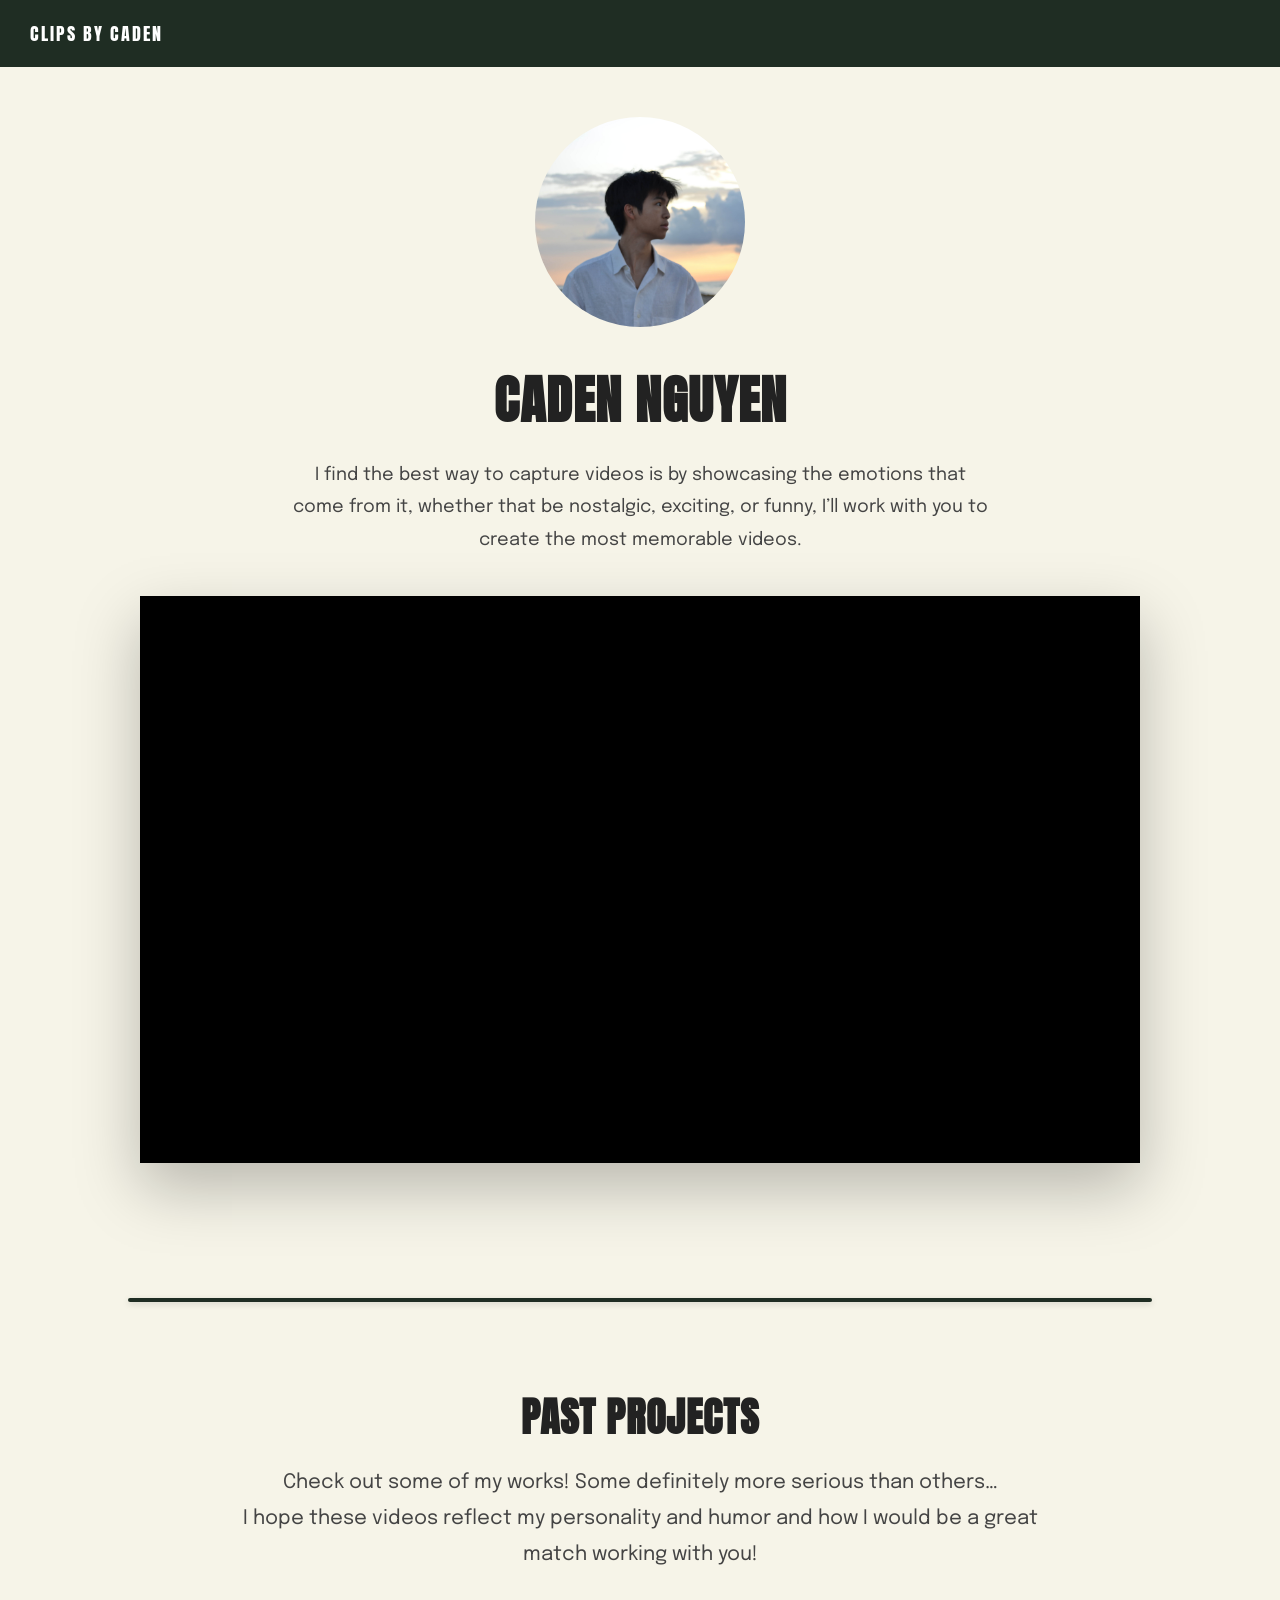
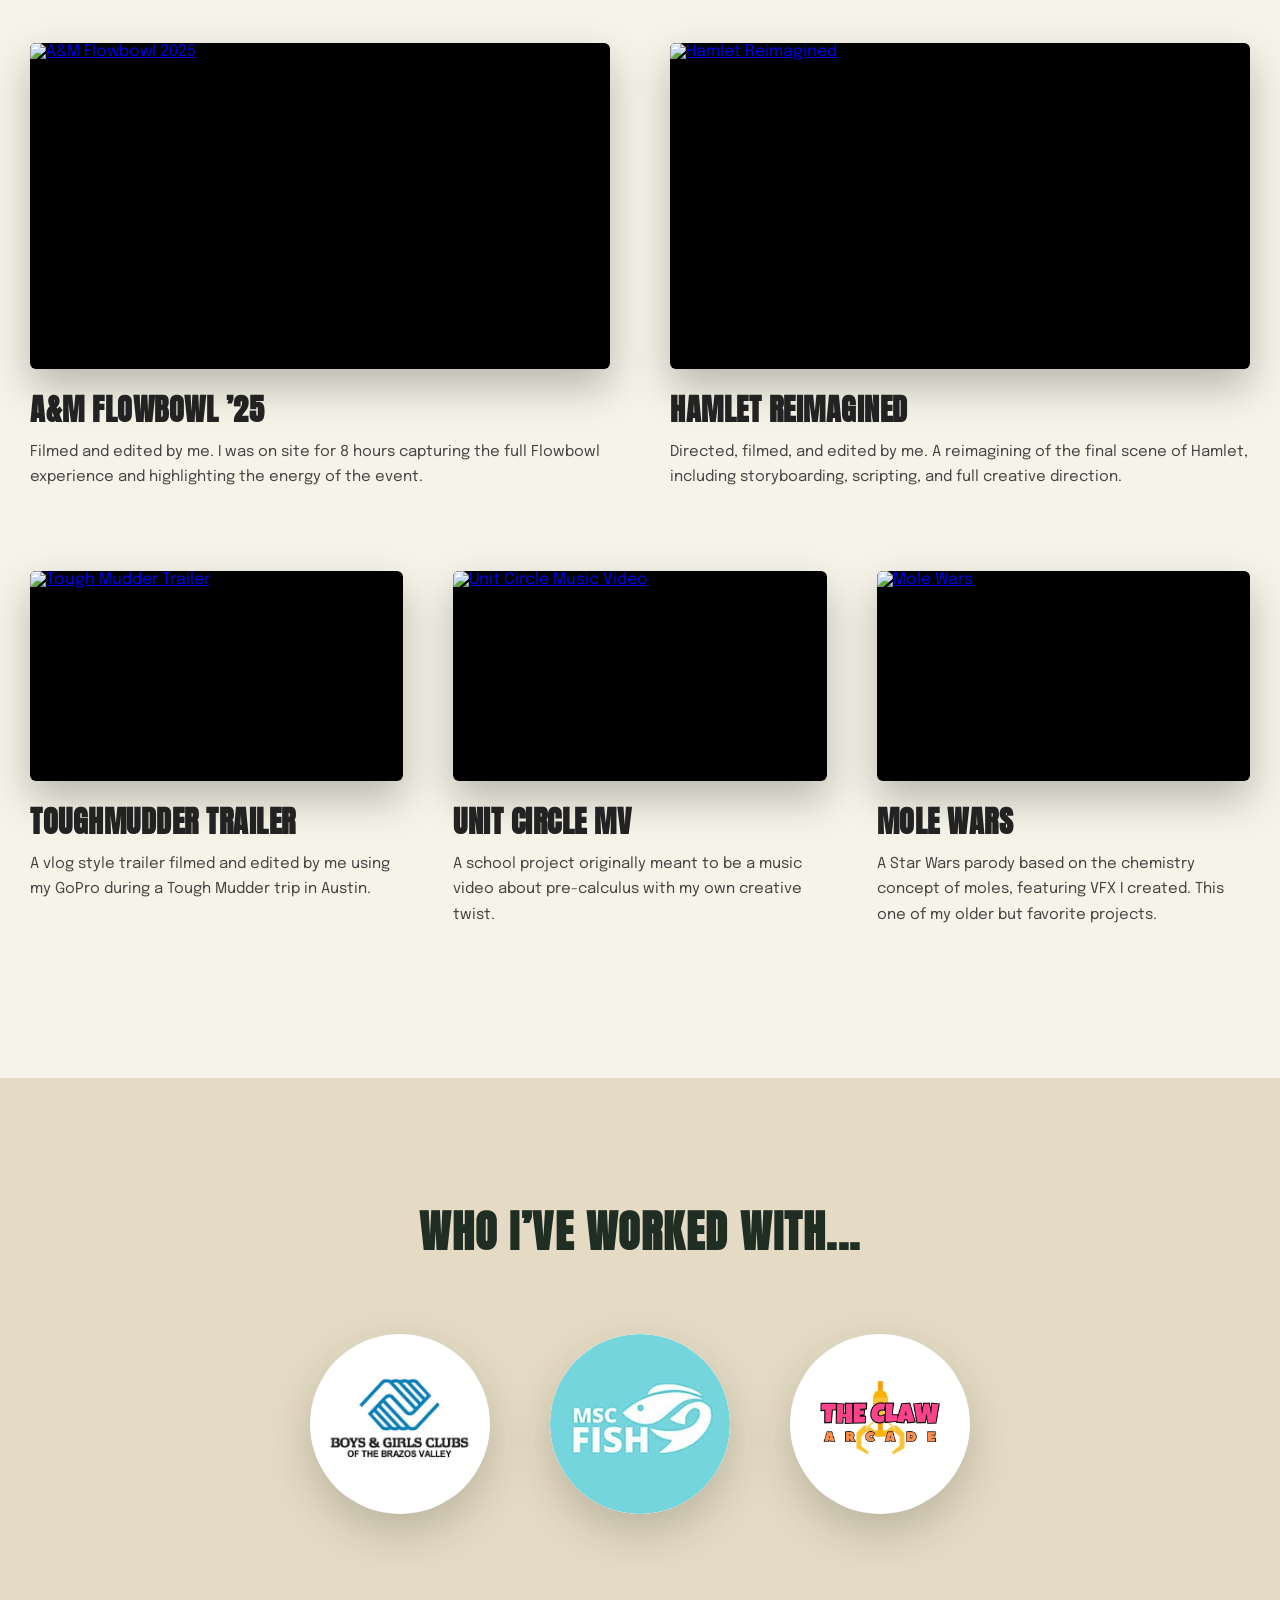
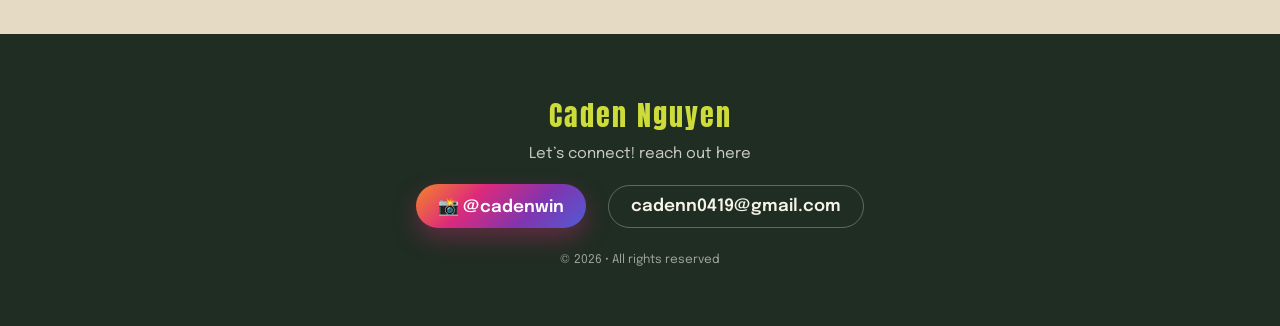
==== commit 19394907: "saving local" ====
--- a/index.html
+++ b/index.html
@@ -1,213 +1,3 @@
-<<<<<<< HEAD
-<!DOCTYPE html>
-<html lang="en">
-<head>
-  <meta charset="UTF-8" />
-  <meta name="viewport" content="width=device-width, initial-scale=1.0" />
-  <title>Clips by Caden</title>
-  <link rel="stylesheet" href="style.css" />
-  <link href="https://fonts.googleapis.com/css2?family=Playfair+Display:wght@600&family=Inter:wght@300;400;500&display=swap" rel="stylesheet">
-  <link href="https://fonts.googleapis.com/css2?family=Anton&family=Epilogue:wght@300;400;500&display=swap" rel="stylesheet">
-
-</head>
-<body>
-
-  <!-- NAVBAR -->
-  <header class="navbar">
-    <div class="logo">CLIPS BY CADEN</div>
-    <nav>
-    
-    </nav>
-  </header>
-
-  <!-- HERO -->
-  <section class="hero" id="home">
-    <img src="assets/profile.jpg" alt="Caden Nguyen" class="profile-img" />
-
-    <h1>CADEN NGUYEN</h1>
-
-    <p class="tagline">
-      I find the best way to capture videos is by showcasing the emotions that come from it,
-      whether that be nostalgic, exciting, or funny, I’ll work with you to create the most
-      memorable videos.
-    </p>
-  </section>
-
-  <!-- VIDEO REEL -->
-  <section class="reel">
-    <div class="video-wrapper">
-      <!-- Replace with your YouTube or Vimeo embed -->
-      <iframe 
-        src="https://www.youtube.com/embed/qZF3WeDdk1c"
-        title="Caden Nguyen Films"
-        frameborder="0"
-        allowfullscreen>
-      </iframe>
-    </div>
-  </section>
-  
-<div class="divider"></div>
-
-    <!-- projects -->
-     <!-- PAST PROJECTS -->
-<section class="projects" id="projects">
-
-  <h2>PAST PROJECTS</h2>
-
-  <p class="projects-intro">
-    Check out some of my works! Some definitely more serious than others…<br />
-    I hope these videos reflect my personality and humor and how I would be a
-    great match working with you!
-  </p>
-
-  <!-- FEATURED PROJECTS -->
-<div class="projects-featured">
-
-  <div class="project-card large">
-    <div class="project-video">
-      <a href="https://youtu.be/d240eYxYjxo" target="_blank">
-        <img
-  src="https://img.youtube.com/vi/d240eYxYjxo/hqdefault.jpg"
-  alt="A&M Flowbowl 2025"
-  class="video-thumb"
->
-
-      </a>
-    </div>
-    <h3>A&amp;M FLOWBOWL ’25</h3>
-    <p>
-      Filmed and edited by me. I was on site for 8 hours capturing the full
-      Flowbowl experience and highlighting the energy of the event.
-    </p>
-  </div>
-
-  <div class="project-card large">
-    <div class="project-video">
-      <a href="https://youtu.be/goT42VFaZeA" target="_blank">
-        <img
-          src="https://img.youtube.com/vi/goT42VFaZeA/maxresdefault.jpg"
-          alt="Hamlet Reimagined"
-          class="video-thumb"
-        >
-      </a>
-    </div>
-    <h3>HAMLET REIMAGINED</h3>
-    <p>
-      Directed, filmed, and edited by me. A reimagining of the final scene
-      of Hamlet, including storyboarding, scripting, and full creative direction.
-    </p>
-  </div>
-
-</div>
-
-<!-- SECONDARY PROJECTS -->
-<div class="projects-secondary">
-
-  <div class="project-card small">
-    <div class="project-video">
-      <a href="https://youtu.be/OfDYMvaVsx0" target="_blank">
-        <img
-          src="https://img.youtube.com/vi/OfDYMvaVsx0/maxresdefault.jpg"
-          alt="Tough Mudder Trailer"
-          class="video-thumb"
-        >
-      </a>
-    </div>
-    <h3>TOUGHMUDDER TRAILER</h3>
-    <p>
-      A vlog style trailer filmed and edited by me using my GoPro during
-      a Tough Mudder trip in Austin.
-    </p>
-  </div>
-
-  <div class="project-card small">
-    <div class="project-video">
-      <a href="https://youtu.be/9hCsgJvI2CA" target="_blank">
-        <img
-  src="https://img.youtube.com/vi/9hCsgJvI2CA/hqdefault.jpg"
-  alt="Unit Circle Music Video"
-  class="video-thumb"
->
-
-      </a>
-    </div>
-    <h3>UNIT CIRCLE MV</h3>
-    <p>
-      A school project originally meant to be a music video about
-      pre-calculus with my own creative twist.
-    </p>
-  </div>
-
-  <div class="project-card small">
-    <div class="project-video">
-      <a href="https://youtu.be/KLIT1pcWAOI" target="_blank">
-        <img
-          src="https://img.youtube.com/vi/KLIT1pcWAOI/maxresdefault.jpg"
-          alt="Mole Wars"
-          class="video-thumb"
-        >
-      </a>
-    </div>
-    <h3>MOLE WARS</h3>
-    <p>
-      A Star Wars parody based on the chemistry concept of moles, featuring
-      VFX I created. This one of my older but favorite projects.
-    </p>
-  </div>
-
-</div>
-</section>
-
-<!-- WHO I'VE WORKED WITH -->
-<section class="clients">
-  <h2>WHO I’VE WORKED WITH...</h2>
-  <div class="client-logos">
-    <div class="client-logo">
-      <img src="assets/ec7a2b17-02f1-4ad2-b09e-390f89b731d1_1140x641.jpg" alt="Boys & Girls Club Logo">
-    </div>
-    <div class="client-logo msc">
-      <img src="assets/images (1).jpg" alt="MSC Fish Logo">
-    </div>
-    <div class="client-logo">
-      <img src="assets/470014449_1114795282971363_2690677675985295661_n.jpg" alt="The Claw Arcade Logo">
-    </div>
-  </div>
-</section>
-
-<!-- FOOTER -->
-<footer>
-  <div class="footer-inner">
-    <p class="footer-name">Caden Nguyen</p>
-
-    <p class="footer-cta">Let’s connect! reach out here</p>
-
-    <div class="footer-contact">
-      <a
-        class="footer-link instagram"
-        href="https://www.instagram.com/cadenwin/"
-        target="_blank"
-      >
-        <span class="icon">📸</span> @cadenwin
-      </a>
-
-      <a
-        class="footer-link email"
-        href="mailto:cadenn0419@gmail.com"
-      >
-        cadenn0419@gmail.com
-      </a>
-    </div>
-
-    <p class="footer-copy">© 2026 • All rights reserved</p>
-  </div>
-</footer>
-
-
-
-
-</body>
-</html>
-=======
 <!DOCTYPE html>
 <html lang="en">
 <head>
@@ -217,10 +7,10 @@
   <link rel="stylesheet" href="style.css" />
   <link href="https://fonts.googleapis.com/css2?family=Playfair+Display:wght@600&family=Inter:wght@300;400;500&display=swap" rel="stylesheet">
   <link href="https://fonts.googleapis.com/css2?family=Anton&family=Epilogue:wght@300;400;500&display=swap" rel="stylesheet">
-   <link rel="icon" type="image/png" href="assets/profile.jpg">
-   <meta property="og:image" content="assets/profile.jpg">
+<link rel="icon" type="image/png" href="assets/profile.jpg">
+<meta property="og:image" content="assets/profile.jpg">
 <meta property="og:title" content="Clips by Caden">
-<meta property="og:description" content="Check out my video projects!">
+<meta property="og:description" content="Check out my video projects and past works!">
 <meta property="og:type" content="website">
 <meta property="og:url" content="https://clipsbycaden.netlify.app/">
 
@@ -417,9 +207,5 @@
   </div>
 </footer>
 
-
-
-
 </body>
-</html>
->>>>>>> adcec25 (update website)
+</html>
